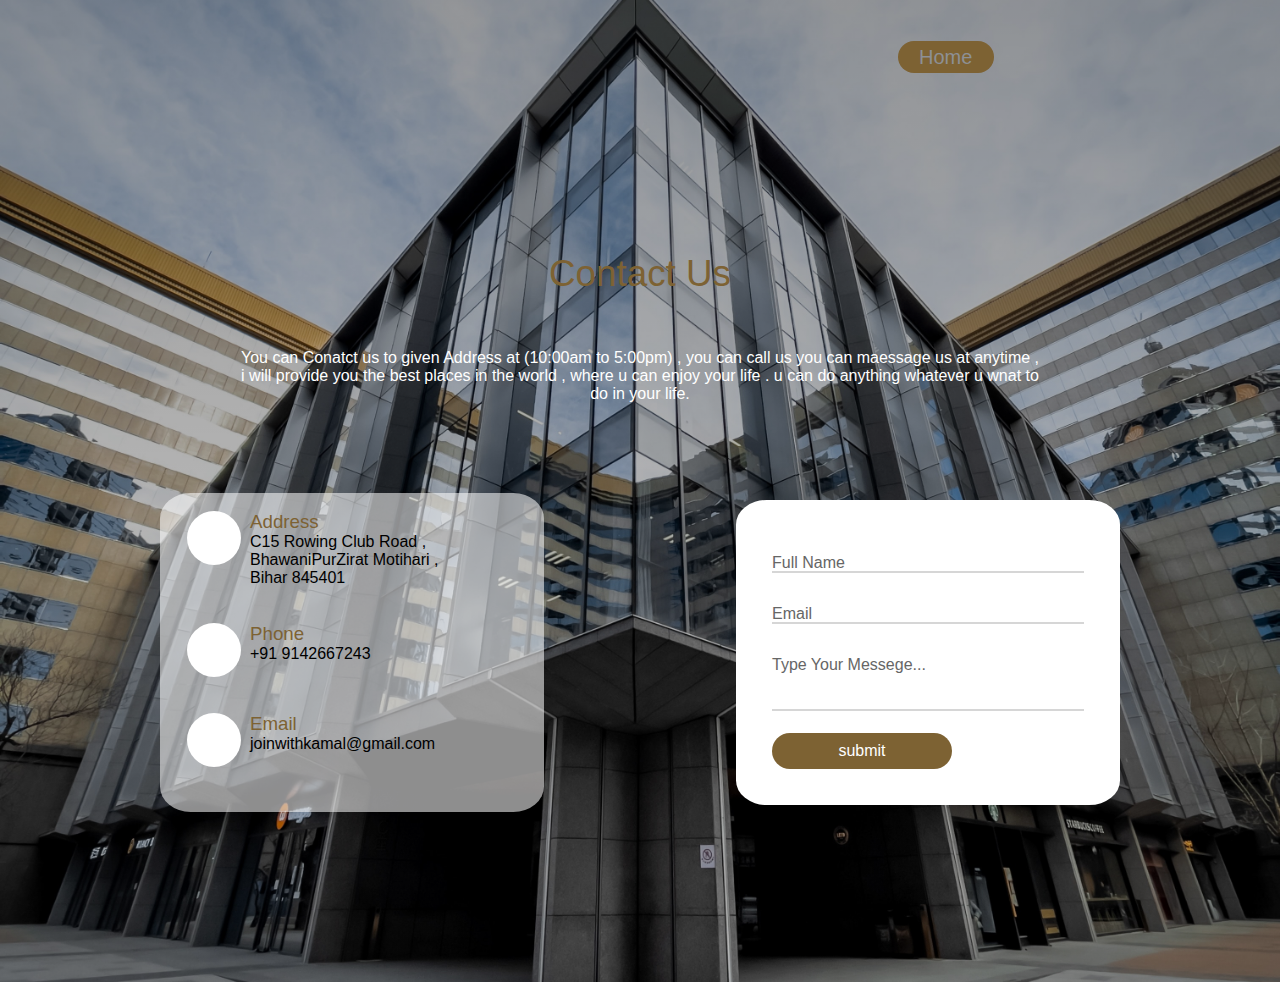
==== contact.html @ c47073de "first commit" ====
<!DOCTYPE html>
<html lang="en">
  <head>
    <meta charset="UTF-8" />
    <meta http-equiv="X-UA-Compatible" content="IE=edge" />
    <meta name="viewport" content="width=device-width, initial-scale=1.0" />
    <title>Contact Us</title>
    <link rel="stylesheet" href="conatc.css" />
    <link rel="stylesheet" href="all.min.css" />
  </head>

  <body class="header">
    <section class="top">
      <div><i class="lg fa-solid fa-umbrella-beach logo"></i></div>
      <a href="index.html">Home</a>
    </section>

    <section class="contact">
      <div class="content">
        <h2>Contact Us</h2>
        <p>
          You can Conatct us to given Address at (10:00am to 5:00pm) , you can
          call us you can maessage us at anytime , i will provide you the best
          places in the world , where u can enjoy your life . u can do anything
          whatever u wnat to do in your life.
        </p>
      </div>

      <div class="container">
        <div class="contactInfo">
          <div class="box">
            <div class="icon"><i class="fa-solid fa-location-dot"></i></div>
            <div class="text">
              <h3>Address</h3>
              <p>
                C15 Rowing Club Road , <br />
                BhawaniPurZirat Motihari ,<br />
                Bihar 845401
              </p>
            </div>
          </div>

          <div class="box">
            <div class="icon"><i class="fa-solid fa-address-card"></i></div>
            <div class="text">
              <h3>Phone</h3>
              <p>+91 9142667243</p>
            </div>
          </div>

          <div class="box">
            <div class="icon"><i class="fa-solid fa-envelope"></i></div>
            <div class="text">
              <h3>Email</h3>
              <p>joinwithkamal@gmail.com</p>
            </div>
          </div>
        </div>

        <div class="contactForm">
          <form action="">
            <h2>Send Message</h2>
            <div class="inputBox">
              <input type="text" name="" required="required" />
              <span>Full Name</span>
            </div>

            <div class="inputBox">
              <input type="email" name="" required="required" />
              <span>Email</span>
            </div>

            <div class="inputBox">
              <textarea name="" id="" cols="20" rows="3"></textarea>
              <span>Type Your Messege...</span>
            </div>

            <div class="inputBox">
              <button class="btn">submit</button>
            </div>
          </form>
        </div>
      </div>
    </section>
  </body>
</html>
---- conatc.css ----
* {
  margin: 0;
  padding: 0;
  box-sizing: border-box;
  font-family: sans-serif;
}

.header {
  min-height: 100vh;
  background-image: linear-gradient(rgba(0, 0, 0, 0.4), rgba(0, 0, 0, 0.2)),
    url(/image/bg4.jpg);
  background-size: cover;
  background-position: center;
}

/* -------navigation--------- */
.logo {
  font-size: 50px;
  color: #7d6233;
}

.top {
  display: flex;
  justify-content: space-around;
  padding-top: 2rem;
  padding-bottom: 0%;
  font-size: 20px;
  align-items: center;
}

.top a:hover {
  background-color: #ddac57;
}
.top a {
  display: flex;
  text-decoration: none;
  color: #8d9095;
  /* border: solid 2px white; */
  background-color: #7d6233;
  border-radius: 5vmax;
  width: 6rem;
  height: 2rem;
  justify-content: center;
  align-items: center;
}

/* -------manrui----- */

.contact {
  position: relative;
  min-height: 100vh;
  padding: 5rem 10rem;
  display: flex;
  justify-content: center;
  align-items: center;
  flex-direction: column;
  /* background-image: linear-gradient(rgba(0, 0, 0, 0.4), rgba(0, 0, 0, 0.2)),
    url(/image/bg3.avif);
  background-size: cover;
  background-position: center; */
}

.contact .content {
  max-width: 800px;
  text-align: center;
}

.contact .content h2 {
  font-size: 2.3rem;
  font-weight: 500;
  color: #7d6233;
}

.contact .content p {
  padding-top: 6vh;
  font-weight: 300;
  color: white;
}

.container {
  width: 100%;
  display: flex;
  justify-content: center;
  align-items: center;
  margin-top: 10vh;
  justify-content: space-between;
}

.container .contactInfo {
  border-radius: 8%;
  width: 40%;
  padding: 3vh;
  /* margin-top: 3vh; */
  /* margin-bottom: 5vh; */
  padding-top: 0%;
  background-color: rgba(255, 255, 255, 0.555);
}

.container .contactInfo .box {
  position: relative;
  padding: 2vh 0;
  display: flex;
}

.container .contactInfo .box .icon {
  min-width: 6vh;
  height: 6vh;
  background-color: #fff;
  display: flex;
  justify-content: center;
  align-items: center;
  border-radius: 50%;
  font-size: 1.5rem;
}
.container .contactInfo .box .text {
  display: flex;
  margin-left: 1vh;
  font-size: 1rem;
  /* color: rgb(0, 0, 0); */
  color: 8d9095;
  flex-direction: column;
}
.container .contactInfo .box .text h3 {
  font-weight: 500;
  color: #7d6233;
}

.contactForm {
  width: 40%;
  padding: 4vh;
  /* margin-top: 3vh; */
  /* margin-bottom: 5vh; */
  padding-top: 0%;
  background: #fff;
  border-radius: 8%;
}

.contactForm h2 {
  font-size: 3vh;
  color: #fff;
  font-weight: 500;
}
.contactForm .inputBox {
  position: relative;
  width: 100%;
  margin-top: 1vh;
}

.contactForm .inputBox input,
.contactForm .inputBox textarea {
  width: 100%;
  padding: 2px 0;
  font-size: 1rem;
  margin: 1vh 0;
  border: none;
  border-bottom: 2px solid #3333;
  outline: none;
  resize: none;
}

.contactForm .inputBox span {
  position: absolute;
  left: 0;
  padding: 5px 0;
  font-size: 1rem;
  margin: 1vh 0;
  pointer-events: none;
  transition: 0.5s;
  color: #666;
}
.contactForm .inputBox input:focus ~ span,
.contactForm .inputBox input:valid ~ span,
.contactForm .inputBox textarea:focus ~ span {
  color: #e91e63;
  font-size: 12px;
  transform: translateY(-100%);
}

.contactForm .inputBox button {
  width: 20vh;
  background: #7d6233;
  color: #fff;
  cursor: pointer;
  padding: 1vh;
  font-size: 1rem;
  border: none;
  border-radius: 5vmax;
}

.contactForm .inputBox :hover {
  background-color: #ddac57;
  border-radius: 10px;
}
@media (max-width: 991px) {
  .contact {
    padding: 50px;
  }

  .container {
    flex-direction: column;
  }
  .container .contactInfo {
    margin-bottom: 4vh;
    width: 100%;
  }
  .container.contactInfo,
  .container .contactForm {
    width: 100%;
  }
  .contactForm .inputBox input[type="submit"] {
    width: 10vh;
    border-radius: 3vh;
  }
}
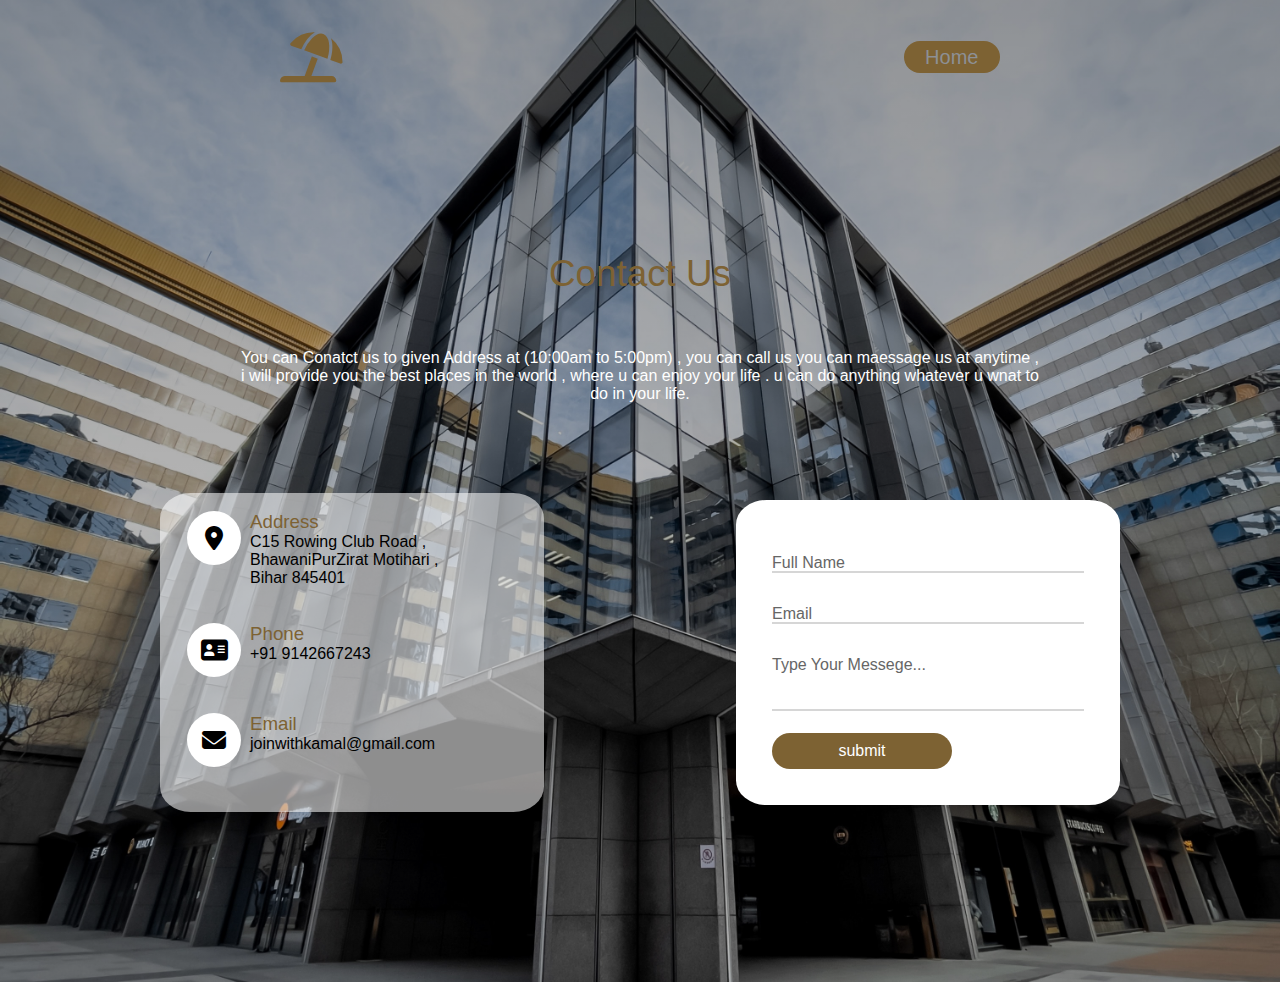
==== commit 4e837dd7: "Update contact.html" ====
--- a/contact.html
+++ b/contact.html
@@ -6,7 +6,7 @@
     <meta name="viewport" content="width=device-width, initial-scale=1.0" />
     <title>Contact Us</title>
     <link rel="stylesheet" href="conatc.css" />
-    <link rel="stylesheet" href="all.min.css" />
+    <link rel="stylesheet" href="fontawesome-free-6.1.1-web/css/all.min.css" />
   </head>
 
   <body class="header">
--- a/fontawesome-free-6.1.1-web/css/all.min.css
+++ b/fontawesome-free-6.1.1-web/css/all.min.css
@@ -0,0 +1,6 @@
+/*!
+ * Font Awesome Free 6.1.1 by @fontawesome - https://fontawesome.com
+ * License - https://fontawesome.com/license/free (Icons: CC BY 4.0, Fonts: SIL OFL 1.1, Code: MIT License)
+ * Copyright 2022 Fonticons, Inc.
+ */
+.fa{font-family:var(--fa-style-family,"Font Awesome 6 Free");font-weight:var(--fa-style,900)}.fa,.fa-brands,.fa-duotone,.fa-light,.fa-regular,.fa-solid,.fa-thin,.fab,.fad,.fal,.far,.fas,.fat{-moz-osx-font-smoothing:grayscale;-webkit-font-smoothing:antialiased;display:var(--fa-display,inline-block);font-style:normal;font-variant:normal;line-height:1;text-rendering:auto}.fa-1x{font-size:1em}.fa-2x{font-size:2em}.fa-3x{font-size:3em}.fa-4x{font-size:4em}.fa-5x{font-size:5em}.fa-6x{font-size:6em}.fa-7x{font-size:7em}.fa-8x{font-size:8em}.fa-9x{font-size:9em}.fa-10x{font-size:10em}.fa-2xs{font-size:.625em;line-height:.1em;vertical-align:.225em}.fa-xs{font-size:.75em;line-height:.08333em;vertical-align:.125em}.fa-sm{font-size:.875em;line-height:.07143em;vertical-align:.05357em}.fa-lg{font-size:1.25em;line-height:.05em;vertical-align:-.075em}.fa-xl{font-size:1.5em;line-height:.04167em;vertical-align:-.125em}.fa-2xl{font-size:2em;line-height:.03125em;vertical-align:-.1875em}.fa-fw{text-align:center;width:1.25em}.fa-ul{list-style-type:none;margin-left:var(--fa-li-margin,2.5em);padding-left:0}.fa-ul>li{position:relative}.fa-li{left:calc(var(--fa-li-width, 2em)*-1);position:absolute;text-align:center;width:var(--fa-li-width,2em);line-height:inherit}.fa-border{border-radius:var(--fa-border-radius,.1em);border:var(--fa-border-width,.08em) var(--fa-border-style,solid) var(--fa-border-color,#eee);padding:var(--fa-border-padding,.2em .25em .15em)}.fa-pull-left{float:left;margin-right:var(--fa-pull-margin,.3em)}.fa-pull-right{float:right;margin-left:var(--fa-pull-margin,.3em)}.fa-beat{-webkit-animation-name:fa-beat;animation-name:fa-beat;-webkit-animation-delay:var(--fa-animation-delay,0);animation-delay:var(--fa-animation-delay,0);-webkit-animation-direction:var(--fa-animation-direction,normal);animation-direction:var(--fa-animation-direction,normal);-webkit-animation-duration:var(--fa-animation-duration,1s);animation-duration:var(--fa-animation-duration,1s);-webkit-animation-iteration-count:var(--fa-animation-iteration-count,infinite);animation-iteration-count:var(--fa-animation-iteration-count,infinite);-webkit-animation-timing-function:var(--fa-animation-timing,ease-in-out);animation-timing-function:var(--fa-animation-timing,ease-in-out)}.fa-bounce{-webkit-animation-name:fa-bounce;animation-name:fa-bounce;-webkit-animation-delay:var(--fa-animation-delay,0);animation-delay:var(--fa-animation-delay,0);-webkit-animation-direction:var(--fa-animation-direction,normal);animation-direction:var(--fa-animation-direction,normal);-webkit-animation-duration:var(--fa-animation-duration,1s);animation-duration:var(--fa-animation-duration,1s);-webkit-animation-iteration-count:var(--fa-animation-iteration-count,infinite);animation-iteration-count:var(--fa-animation-iteration-count,infinite);-webkit-animation-timing-function:var(--fa-animation-timing,cubic-bezier(.28,.84,.42,1));animation-timing-function:var(--fa-animation-timing,cubic-bezier(.28,.84,.42,1))}.fa-fade{-webkit-animation-name:fa-fade;animation-name:fa-fade;-webkit-animation-iteration-count:var(--fa-animation-iteration-count,infinite);animation-iteration-count:var(--fa-animation-iteration-count,infinite);-webkit-animation-timing-function:var(--fa-animation-timing,cubic-bezier(.4,0,.6,1));animation-timing-function:var(--fa-animation-timing,cubic-bezier(.4,0,.6,1))}.fa-beat-fade,.fa-fade{-webkit-animation-delay:var(--fa-animation-delay,0);animation-delay:var(--fa-animation-delay,0);-webkit-animation-direction:var(--fa-animation-direction,normal);animation-direction:var(--fa-animation-direction,normal);-webkit-animation-duration:var(--fa-animation-duration,1s);animation-duration:var(--fa-animation-duration,1s)}.fa-beat-fade{-webkit-animation-name:fa-beat-fade;animation-name:fa-beat-fade;-webkit-animation-iteration-count:var(--fa-animation-iteration-count,infinite);animation-iteration-count:var(--fa-animation-iteration-count,infinite);-webkit-animation-timing-function:var(--fa-animation-timing,cubic-bezier(.4,0,.6,1));animation-timing-function:var(--fa-animation-timing,cubic-bezier(.4,0,.6,1))}.fa-flip{-webkit-animation-name:fa-flip;animation-name:fa-flip;-webkit-animation-delay:var(--fa-animation-delay,0);animation-delay:var(--fa-animation-delay,0);-webkit-animation-direction:var(--fa-animation-direction,normal);animation-direction:var(--fa-animation-direction,normal);-webkit-animation-duration:var(--fa-animation-duration,1s);animation-duration:var(--fa-animation-duration,1s);-webkit-animation-iteration-count:var(--fa-animation-iteration-count,infinite);animation-iteration-count:var(--fa-animation-iteration-count,infinite);-webkit-animation-timing-function:var(--fa-animation-timing,ease-in-out);animation-timing-function:var(--fa-animation-timing,ease-in-out)}.fa-shake{-webkit-animation-name:fa-shake;animation-name:fa-shake;-webkit-animation-duration:var(--fa-animation-duration,1s);animation-duration:var(--fa-animation-duration,1s);-webkit-animation-iteration-count:var(--fa-animation-iteration-count,infinite);animation-iteration-count:var(--fa-animation-iteration-count,infinite);-webkit-animation-timing-function:var(--fa-animation-timing,linear);animation-timing-function:var(--fa-animation-timing,linear)}.fa-shake,.fa-spin{-webkit-animation-delay:var(--fa-animation-delay,0);animation-delay:var(--fa-animation-delay,0);-webkit-animation-direction:var(--fa-animation-direction,normal);animation-direction:var(--fa-animation-direction,normal)}.fa-spin{-webkit-animation-name:fa-spin;animation-name:fa-spin;-webkit-animation-duration:var(--fa-animation-duration,2s);animation-duration:var(--fa-animation-duration,2s);-webkit-animation-iteration-count:var(--fa-animation-iteration-count,infinite);animation-iteration-count:var(--fa-animation-iteration-count,infinite);-webkit-animation-timing-function:var(--fa-animation-timing,linear);animation-timing-function:var(--fa-animation-timing,linear)}.fa-spin-reverse{--fa-animation-direction:reverse}.fa-pulse,.fa-spin-pulse{-webkit-animation-name:fa-spin;animation-name:fa-spin;-webkit-animation-direction:var(--fa-animation-direction,normal);animation-direction:var(--fa-animation-direction,normal);-webkit-animation-duration:var(--fa-animation-duration,1s);animation-duration:var(--fa-animation-duration,1s);-webkit-animation-iteration-count:var(--fa-animation-iteration-count,infinite);animation-iteration-count:var(--fa-animation-iteration-count,infinite);-webkit-animation-timing-function:var(--fa-animation-timing,steps(8));animation-timing-function:var(--fa-animation-timing,steps(8))}@media (prefers-reduced-motion:reduce){.fa-beat,.fa-beat-fade,.fa-bounce,.fa-fade,.fa-flip,.fa-pulse,.fa-shake,.fa-spin,.fa-spin-pulse{-webkit-animation-delay:-1ms;animation-delay:-1ms;-webkit-animation-duration:1ms;animation-duration:1ms;-webkit-animation-iteration-count:1;animation-iteration-count:1;transition-delay:0s;transition-duration:0s}}@-webkit-keyframes fa-beat{0%,90%{-webkit-transform:scale(1);transform:scale(1)}45%{-webkit-transform:scale(var(--fa-beat-scale,1.25));transform:scale(var(--fa-beat-scale,1.25))}}@keyframes fa-beat{0%,90%{-webkit-transform:scale(1);transform:scale(1)}45%{-webkit-transform:scale(var(--fa-beat-scale,1.25));transform:scale(var(--fa-beat-scale,1.25))}}@-webkit-keyframes fa-bounce{0%{-webkit-transform:scale(1) translateY(0);transform:scale(1) translateY(0)}10%{-webkit-transform:scale(var(--fa-bounce-start-scale-x,1.1),var(--fa-bounce-start-scale-y,.9)) translateY(0);transform:scale(var(--fa-bounce-start-scale-x,1.1),var(--fa-bounce-start-scale-y,.9)) translateY(0)}30%{-webkit-transform:scale(var(--fa-bounce-jump-scale-x,.9),var(--fa-bounce-jump-scale-y,1.1)) translateY(var(--fa-bounce-height,-.5em));transform:scale(var(--fa-bounce-jump-scale-x,.9),var(--fa-bounce-jump-scale-y,1.1)) translateY(var(--fa-bounce-height,-.5em))}50%{-webkit-transform:scale(var(--fa-bounce-land-scale-x,1.05),var(--fa-bounce-land-scale-y,.95)) translateY(0);transform:scale(var(--fa-bounce-land-scale-x,1.05),var(--fa-bounce-land-scale-y,.95)) translateY(0)}57%{-webkit-transform:scale(1) translateY(var(--fa-bounce-rebound,-.125em));transform:scale(1) translateY(var(--fa-bounce-rebound,-.125em))}64%{-webkit-transform:scale(1) translateY(0);transform:scale(1) translateY(0)}to{-webkit-transform:scale(1) translateY(0);transform:scale(1) translateY(0)}}@keyframes fa-bounce{0%{-webkit-transform:scale(1) translateY(0);transform:scale(1) translateY(0)}10%{-webkit-transform:scale(var(--fa-bounce-start-scale-x,1.1),var(--fa-bounce-start-scale-y,.9)) translateY(0);transform:scale(var(--fa-bounce-start-scale-x,1.1),var(--fa-bounce-start-scale-y,.9)) translateY(0)}30%{-webkit-transform:scale(var(--fa-bounce-jump-scale-x,.9),var(--fa-bounce-jump-scale-y,1.1)) translateY(var(--fa-bounce-height,-.5em));transform:scale(var(--fa-bounce-jump-scale-x,.9),var(--fa-bounce-jump-scale-y,1.1)) translateY(var(--fa-bounce-height,-.5em))}50%{-webkit-transform:scale(var(--fa-bounce-land-scale-x,1.05),var(--fa-bounce-land-scale-y,.95)) translateY(0);transform:scale(var(--fa-bounce-land-scale-x,1.05),var(--fa-bounce-land-scale-y,.95)) translateY(0)}57%{-webkit-transform:scale(1) translateY(var(--fa-bounce-rebound,-.125em));transform:scale(1) translateY(var(--fa-bounce-rebound,-.125em))}64%{-webkit-transform:scale(1) translateY(0);transform:scale(1) translateY(0)}to{-webkit-transform:scale(1) translateY(0);transform:scale(1) translateY(0)}}@-webkit-keyframes fa-fade{50%{opacity:var(--fa-fade-opacity,.4)}}@keyframes fa-fade{50%{opacity:var(--fa-fade-opacity,.4)}}@-webkit-keyframes fa-beat-fade{0%,to{opacity:var(--fa-beat-fade-opacity,.4);-webkit-transform:scale(1);transform:scale(1)}50%{opacity:1;-webkit-transform:scale(var(--fa-beat-fade-scale,1.125));transform:scale(var(--fa-beat-fade-scale,1.125))}}@keyframes fa-beat-fade{0%,to{opacity:var(--fa-beat-fade-opacity,.4);-webkit-transform:scale(1);transform:scale(1)}50%{opacity:1;-webkit-transform:scale(var(--fa-beat-fade-scale,1.125));transform:scale(var(--fa-beat-fade-scale,1.125))}}@-webkit-keyframes fa-flip{50%{-webkit-transform:rotate3d(var(--fa-flip-x,0),var(--fa-flip-y,1),var(--fa-flip-z,0),var(--fa-flip-angle,-180deg));transform:rotate3d(var(--fa-flip-x,0),var(--fa-flip-y,1),var(--fa-flip-z,0),var(--fa-flip-angle,-180deg))}}@keyframes fa-flip{50%{-webkit-transform:rotate3d(var(--fa-flip-x,0),var(--fa-flip-y,1),var(--fa-flip-z,0),var(--fa-flip-angle,-180deg));transform:rotate3d(var(--fa-flip-x,0),var(--fa-flip-y,1),var(--fa-flip-z,0),var(--fa-flip-angle,-180deg))}}@-webkit-keyframes fa-shake{0%{-webkit-transform:rotate(-15deg);transform:rotate(-15deg)}4%{-webkit-transform:rotate(15deg);transform:rotate(15deg)}8%,24%{-webkit-transform:rotate(-18deg);transform:rotate(-18deg)}12%,28%{-webkit-transform:rotate(18deg);transform:rotate(18deg)}16%{-webkit-transform:rotate(-22deg);transform:rotate(-22deg)}20%{-webkit-transform:rotate(22deg);transform:rotate(22deg)}32%{-webkit-transform:rotate(-12deg);transform:rotate(-12deg)}36%{-webkit-transform:rotate(12deg);transform:rotate(12deg)}40%,to{-webkit-transform:rotate(0deg);transform:rotate(0deg)}}@keyframes fa-shake{0%{-webkit-transform:rotate(-15deg);transform:rotate(-15deg)}4%{-webkit-transform:rotate(15deg);transform:rotate(15deg)}8%,24%{-webkit-transform:rotate(-18deg);transform:rotate(-18deg)}12%,28%{-webkit-transform:rotate(18deg);transform:rotate(18deg)}16%{-webkit-transform:rotate(-22deg);transform:rotate(-22deg)}20%{-webkit-transform:rotate(22deg);transform:rotate(22deg)}32%{-webkit-transform:rotate(-12deg);transform:rotate(-12deg)}36%{-webkit-transform:rotate(12deg);transform:rotate(12deg)}40%,to{-webkit-transform:rotate(0deg);transform:rotate(0deg)}}@-webkit-keyframes fa-spin{0%{-webkit-transform:rotate(0deg);transform:rotate(0deg)}to{-webkit-transform:rotate(1turn);transform:rotate(1turn)}}@keyframes fa-spin{0%{-webkit-transform:rotate(0deg);transform:rotate(0deg)}to{-webkit-transform:rotate(1turn);transform:rotate(1turn)}}.fa-rotate-90{-webkit-transform:rotate(90deg);transform:rotate(90deg)}.fa-rotate-180{-webkit-transform:rotate(180deg);transform:rotate(180deg)}.fa-rotate-270{-webkit-transform:rotate(270deg);transform:rotate(270deg)}.fa-flip-horizontal{-webkit-transform:scaleX(-1);transform:scaleX(-1)}.fa-flip-vertical{-webkit-transform:scaleY(-1);transform:scaleY(-1)}.fa-flip-both,.fa-flip-horizontal.fa-flip-vertical{-webkit-transform:scale(-1);transform:scale(-1)}.fa-rotate-by{-webkit-transform:rotate(var(--fa-rotate-angle,none));transform:rotate(var(--fa-rotate-angle,none))}.fa-stack{display:inline-block;height:2em;line-height:2em;position:relative;vertical-align:middle;width:2.5em}.fa-stack-1x,.fa-stack-2x{left:0;position:absolute;text-align:center;width:100%;z-index:var(--fa-stack-z-index,auto)}.fa-stack-1x{line-height:inherit}.fa-stack-2x{font-size:2em}.fa-inverse{color:var(--fa-inverse,#fff)}.fa-0:before{content:"\30"}.fa-1:before{content:"\31"}.fa-2:before{content:"\32"}.fa-3:before{content:"\33"}.fa-4:before{content:"\34"}.fa-5:before{content:"\35"}.fa-6:before{content:"\36"}.fa-7:before{content:"\37"}.fa-8:before{content:"\38"}.fa-9:before{content:"\39"}.fa-a:before{content:"\41"}.fa-address-book:before,.fa-contact-book:before{content:"\f2b9"}.fa-address-card:before,.fa-contact-card:before,.fa-vcard:before{content:"\f2bb"}.fa-align-center:before{content:"\f037"}.fa-align-justify:before{content:"\f039"}.fa-align-left:before{content:"\f036"}.fa-align-right:before{content:"\f038"}.fa-anchor:before{content:"\f13d"}.fa-anchor-circle-check:before{content:"\e4aa"}.fa-anchor-circle-exclamation:before{content:"\e4ab"}.fa-anchor-circle-xmark:before{content:"\e4ac"}.fa-anchor-lock:before{content:"\e4ad"}.fa-angle-down:before{content:"\f107"}.fa-angle-left:before{content:"\f104"}.fa-angle-right:before{content:"\f105"}.fa-angle-up:before{content:"\f106"}.fa-angle-double-down:before,.fa-angles-down:before{content:"\f103"}.fa-angle-double-left:before,.fa-angles-left:before{content:"\f100"}.fa-angle-double-right:before,.fa-angles-right:before{content:"\f101"}.fa-angle-double-up:before,.fa-angles-up:before{content:"\f102"}.fa-ankh:before{content:"\f644"}.fa-apple-alt:before,.fa-apple-whole:before{content:"\f5d1"}.fa-archway:before{content:"\f557"}.fa-arrow-down:before{content:"\f063"}.fa-arrow-down-1-9:before,.fa-sort-numeric-asc:before,.fa-sort-numeric-down:before{content:"\f162"}.fa-arrow-down-9-1:before,.fa-sort-numeric-desc:before,.fa-sort-numeric-down-alt:before{content:"\f886"}.fa-arrow-down-a-z:before,.fa-sort-alpha-asc:before,.fa-sort-alpha-down:before{content:"\f15d"}.fa-arrow-down-long:before,.fa-long-arrow-down:before{content:"\f175"}.fa-arrow-down-short-wide:before,.fa-sort-amount-desc:before,.fa-sort-amount-down-alt:before{content:"\f884"}.fa-arrow-down-up-across-line:before{content:"\e4af"}.fa-arrow-down-up-lock:before{content:"\e4b0"}.fa-arrow-down-wide-short:before,.fa-sort-amount-asc:before,.fa-sort-amount-down:before{content:"\f160"}.fa-arrow-down-z-a:before,.fa-sort-alpha-desc:before,.fa-sort-alpha-down-alt:before{content:"\f881"}.fa-arrow-left:before{content:"\f060"}.fa-arrow-left-long:before,.fa-long-arrow-left:before{content:"\f177"}.fa-arrow-pointer:before,.fa-mouse-pointer:before{content:"\f245"}.fa-arrow-right:before{content:"\f061"}.fa-arrow-right-arrow-left:before,.fa-exchange:before{content:"\f0ec"}.fa-arrow-right-from-bracket:before,.fa-sign-out:before{content:"\f08b"}.fa-arrow-right-long:before,.fa-long-arrow-right:before{content:"\f178"}.fa-arrow-right-to-bracket:before,.fa-sign-in:before{content:"\f090"}.fa-arrow-right-to-city:before{content:"\e4b3"}.fa-arrow-left-rotate:before,.fa-arrow-rotate-back:before,.fa-arrow-rotate-backward:before,.fa-arrow-rotate-left:before,.fa-undo:before{content:"\f0e2"}.fa-arrow-right-rotate:before,.fa-arrow-rotate-forward:before,.fa-arrow-rotate-right:before,.fa-redo:before{content:"\f01e"}.fa-arrow-trend-down:before{content:"\e097"}.fa-arrow-trend-up:before{content:"\e098"}.fa-arrow-turn-down:before,.fa-level-down:before{content:"\f149"}.fa-arrow-turn-up:before,.fa-level-up:before{content:"\f148"}.fa-arrow-up:before{content:"\f062"}.fa-arrow-up-1-9:before,.fa-sort-numeric-up:before{content:"\f163"}.fa-arrow-up-9-1:before,.fa-sort-numeric-up-alt:before{content:"\f887"}.fa-arrow-up-a-z:before,.fa-sort-alpha-up:before{content:"\f15e"}.fa-arrow-up-from-bracket:before{content:"\e09a"}.fa-arrow-up-from-ground-water:before{content:"\e4b5"}.fa-arrow-up-from-water-pump:before{content:"\e4b6"}.fa-arrow-up-long:before,.fa-long-arrow-up:before{content:"\f176"}.fa-arrow-up-right-dots:before{content:"\e4b7"}.fa-arrow-up-right-from-square:before,.fa-external-link:before{content:"\f08e"}.fa-arrow-up-short-wide:before,.fa-sort-amount-up-alt:before{content:"\f885"}.fa-arrow-up-wide-short:before,.fa-sort-amount-up:before{content:"\f161"}.fa-arrow-up-z-a:before,.fa-sort-alpha-up-alt:before{content:"\f882"}.fa-arrows-down-to-line:before{content:"\e4b8"}.fa-arrows-down-to-people:before{content:"\e4b9"}.fa-arrows-h:before,.fa-arrows-left-right:before{content:"\f07e"}.fa-arrows-left-right-to-line:before{content:"\e4ba"}.fa-arrows-rotate:before,.fa-refresh:before,.fa-sync:before{content:"\f021"}.fa-arrows-spin:before{content:"\e4bb"}.fa-arrows-split-up-and-left:before{content:"\e4bc"}.fa-arrows-to-circle:before{content:"\e4bd"}.fa-arrows-to-dot:before{content:"\e4be"}.fa-arrows-to-eye:before{content:"\e4bf"}.fa-arrows-turn-right:before{content:"\e4c0"}.fa-arrows-turn-to-dots:before{content:"\e4c1"}.fa-arrows-up-down:before,.fa-arrows-v:before{content:"\f07d"}.fa-arrows-up-down-left-right:before,.fa-arrows:before{content:"\f047"}.fa-arrows-up-to-line:before{content:"\e4c2"}.fa-asterisk:before{content:"\2a"}.fa-at:before{content:"\40"}.fa-atom:before{content:"\f5d2"}.fa-audio-description:before{content:"\f29e"}.fa-austral-sign:before{content:"\e0a9"}.fa-award:before{content:"\f559"}.fa-b:before{content:"\42"}.fa-baby:before{content:"\f77c"}.fa-baby-carriage:before,.fa-carriage-baby:before{content:"\f77d"}.fa-backward:before{content:"\f04a"}.fa-backward-fast:before,.fa-fast-backward:before{content:"\f049"}.fa-backward-step:before,.fa-step-backward:before{content:"\f048"}.fa-bacon:before{content:"\f7e5"}.fa-bacteria:before{content:"\e059"}.fa-bacterium:before{content:"\e05a"}.fa-bag-shopping:before,.fa-shopping-bag:before{content:"\f290"}.fa-bahai:before{content:"\f666"}.fa-baht-sign:before{content:"\e0ac"}.fa-ban:before,.fa-cancel:before{content:"\f05e"}.fa-ban-smoking:before,.fa-smoking-ban:before{content:"\f54d"}.fa-band-aid:before,.fa-bandage:before{content:"\f462"}.fa-barcode:before{content:"\f02a"}.fa-bars:before,.fa-navicon:before{content:"\f0c9"}.fa-bars-progress:before,.fa-tasks-alt:before{content:"\f828"}.fa-bars-staggered:before,.fa-reorder:before,.fa-stream:before{content:"\f550"}.fa-baseball-ball:before,.fa-baseball:before{content:"\f433"}.fa-baseball-bat-ball:before{content:"\f432"}.fa-basket-shopping:before,.fa-shopping-basket:before{content:"\f291"}.fa-basketball-ball:before,.fa-basketball:before{content:"\f434"}.fa-bath:before,.fa-bathtub:before{content:"\f2cd"}.fa-battery-0:before,.fa-battery-empty:before{content:"\f244"}.fa-battery-5:before,.fa-battery-full:before,.fa-battery:before{content:"\f240"}.fa-battery-3:before,.fa-battery-half:before{content:"\f242"}.fa-battery-2:before,.fa-battery-quarter:before{content:"\f243"}.fa-battery-4:before,.fa-battery-three-quarters:before{content:"\f241"}.fa-bed:before{content:"\f236"}.fa-bed-pulse:before,.fa-procedures:before{content:"\f487"}.fa-beer-mug-empty:before,.fa-beer:before{content:"\f0fc"}.fa-bell:before{content:"\f0f3"}.fa-bell-concierge:before,.fa-concierge-bell:before{content:"\f562"}.fa-bell-slash:before{content:"\f1f6"}.fa-bezier-curve:before{content:"\f55b"}.fa-bicycle:before{content:"\f206"}.fa-binoculars:before{content:"\f1e5"}.fa-biohazard:before{content:"\f780"}.fa-bitcoin-sign:before{content:"\e0b4"}.fa-blender:before{content:"\f517"}.fa-blender-phone:before{content:"\f6b6"}.fa-blog:before{content:"\f781"}.fa-bold:before{content:"\f032"}.fa-bolt:before,.fa-zap:before{content:"\f0e7"}.fa-bolt-lightning:before{content:"\e0b7"}.fa-bomb:before{content:"\f1e2"}.fa-bone:before{content:"\f5d7"}.fa-bong:before{content:"\f55c"}.fa-book:before{content:"\f02d"}.fa-atlas:before,.fa-book-atlas:before{content:"\f558"}.fa-bible:before,.fa-book-bible:before{content:"\f647"}.fa-book-bookmark:before{content:"\e0bb"}.fa-book-journal-whills:before,.fa-journal-whills:before{content:"\f66a"}.fa-book-medical:before{content:"\f7e6"}.fa-book-open:before{content:"\f518"}.fa-book-open-reader:before,.fa-book-reader:before{content:"\f5da"}.fa-book-quran:before,.fa-quran:before{content:"\f687"}.fa-book-dead:before,.fa-book-skull:before{content:"\f6b7"}.fa-bookmark:before{content:"\f02e"}.fa-border-all:before{content:"\f84c"}.fa-border-none:before{content:"\f850"}.fa-border-style:before,.fa-border-top-left:before{content:"\f853"}.fa-bore-hole:before{content:"\e4c3"}.fa-bottle-droplet:before{content:"\e4c4"}.fa-bottle-water:before{content:"\e4c5"}.fa-bowl-food:before{content:"\e4c6"}.fa-bowl-rice:before{content:"\e2eb"}.fa-bowling-ball:before{content:"\f436"}.fa-box:before{content:"\f466"}.fa-archive:before,.fa-box-archive:before{content:"\f187"}.fa-box-open:before{content:"\f49e"}.fa-box-tissue:before{content:"\e05b"}.fa-boxes-packing:before{content:"\e4c7"}.fa-boxes-alt:before,.fa-boxes-stacked:before,.fa-boxes:before{content:"\f468"}.fa-braille:before{content:"\f2a1"}.fa-brain:before{content:"\f5dc"}.fa-brazilian-real-sign:before{content:"\e46c"}.fa-bread-slice:before{content:"\f7ec"}.fa-bridge:before{content:"\e4c8"}.fa-bridge-circle-check:before{content:"\e4c9"}.fa-bridge-circle-exclamation:before{content:"\e4ca"}.fa-bridge-circle-xmark:before{content:"\e4cb"}.fa-bridge-lock:before{content:"\e4cc"}.fa-bridge-water:before{content:"\e4ce"}.fa-briefcase:before{content:"\f0b1"}.fa-briefcase-medical:before{content:"\f469"}.fa-broom:before{content:"\f51a"}.fa-broom-ball:before,.fa-quidditch-broom-ball:before,.fa-quidditch:before{content:"\f458"}.fa-brush:before{content:"\f55d"}.fa-bucket:before{content:"\e4cf"}.fa-bug:before{content:"\f188"}.fa-bug-slash:before{content:"\e490"}.fa-bugs:before{content:"\e4d0"}.fa-building:before{content:"\f1ad"}.fa-building-circle-arrow-right:before{content:"\e4d1"}.fa-building-circle-check:before{content:"\e4d2"}.fa-building-circle-exclamation:before{content:"\e4d3"}.fa-building-circle-xmark:before{content:"\e4d4"}.fa-bank:before,.fa-building-columns:before,.fa-institution:before,.fa-museum:before,.fa-university:before{content:"\f19c"}.fa-building-flag:before{content:"\e4d5"}.fa-building-lock:before{content:"\e4d6"}.fa-building-ngo:before{content:"\e4d7"}.fa-building-shield:before{content:"\e4d8"}.fa-building-un:before{content:"\e4d9"}.fa-building-user:before{content:"\e4da"}.fa-building-wheat:before{content:"\e4db"}.fa-bullhorn:before{content:"\f0a1"}.fa-bullseye:before{content:"\f140"}.fa-burger:before,.fa-hamburger:before{content:"\f805"}.fa-burst:before{content:"\e4dc"}.fa-bus:before{content:"\f207"}.fa-bus-alt:before,.fa-bus-simple:before{content:"\f55e"}.fa-briefcase-clock:before,.fa-business-time:before{content:"\f64a"}.fa-c:before{content:"\43"}.fa-birthday-cake:before,.fa-cake-candles:before,.fa-cake:before{content:"\f1fd"}.fa-calculator:before{content:"\f1ec"}.fa-calendar:before{content:"\f133"}.fa-calendar-check:before{content:"\f274"}.fa-calendar-day:before{content:"\f783"}.fa-calendar-alt:before,.fa-calendar-days:before{content:"\f073"}.fa-calendar-minus:before{content:"\f272"}.fa-calendar-plus:before{content:"\f271"}.fa-calendar-week:before{content:"\f784"}.fa-calendar-times:before,.fa-calendar-xmark:before{content:"\f273"}.fa-camera-alt:before,.fa-camera:before{content:"\f030"}.fa-camera-retro:before{content:"\f083"}.fa-camera-rotate:before{content:"\e0d8"}.fa-campground:before{content:"\f6bb"}.fa-candy-cane:before{content:"\f786"}.fa-cannabis:before{content:"\f55f"}.fa-capsules:before{content:"\f46b"}.fa-automobile:before,.fa-car:before{content:"\f1b9"}.fa-battery-car:before,.fa-car-battery:before{content:"\f5df"}.fa-car-burst:before,.fa-car-crash:before{content:"\f5e1"}.fa-car-on:before{content:"\e4dd"}.fa-car-alt:before,.fa-car-rear:before{content:"\f5de"}.fa-car-side:before{content:"\f5e4"}.fa-car-tunnel:before{content:"\e4de"}.fa-caravan:before{content:"\f8ff"}.fa-caret-down:before{content:"\f0d7"}.fa-caret-left:before{content:"\f0d9"}.fa-caret-right:before{content:"\f0da"}.fa-caret-up:before{content:"\f0d8"}.fa-carrot:before{content:"\f787"}.fa-cart-arrow-down:before{content:"\f218"}.fa-cart-flatbed:before,.fa-dolly-flatbed:before{content:"\f474"}.fa-cart-flatbed-suitcase:before,.fa-luggage-cart:before{content:"\f59d"}.fa-cart-plus:before{content:"\f217"}.fa-cart-shopping:before,.fa-shopping-cart:before{content:"\f07a"}.fa-cash-register:before{content:"\f788"}.fa-cat:before{content:"\f6be"}.fa-cedi-sign:before{content:"\e0df"}.fa-cent-sign:before{content:"\e3f5"}.fa-certificate:before{content:"\f0a3"}.fa-chair:before{content:"\f6c0"}.fa-blackboard:before,.fa-chalkboard:before{content:"\f51b"}.fa-chalkboard-teacher:before,.fa-chalkboard-user:before{content:"\f51c"}.fa-champagne-glasses:before,.fa-glass-cheers:before{content:"\f79f"}.fa-charging-station:before{content:"\f5e7"}.fa-area-chart:before,.fa-chart-area:before{content:"\f1fe"}.fa-bar-chart:before,.fa-chart-bar:before{content:"\f080"}.fa-chart-column:before{content:"\e0e3"}.fa-chart-gantt:before{content:"\e0e4"}.fa-chart-line:before,.fa-line-chart:before{content:"\f201"}.fa-chart-pie:before,.fa-pie-chart:before{content:"\f200"}.fa-chart-simple:before{content:"\e473"}.fa-check:before{content:"\f00c"}.fa-check-double:before{content:"\f560"}.fa-check-to-slot:before,.fa-vote-yea:before{content:"\f772"}.fa-cheese:before{content:"\f7ef"}.fa-chess:before{content:"\f439"}.fa-chess-bishop:before{content:"\f43a"}.fa-chess-board:before{content:"\f43c"}.fa-chess-king:before{content:"\f43f"}.fa-chess-knight:before{content:"\f441"}.fa-chess-pawn:before{content:"\f443"}.fa-chess-queen:before{content:"\f445"}.fa-chess-rook:before{content:"\f447"}.fa-chevron-down:before{content:"\f078"}.fa-chevron-left:before{content:"\f053"}.fa-chevron-right:before{content:"\f054"}.fa-chevron-up:before{content:"\f077"}.fa-child:before{content:"\f1ae"}.fa-child-dress:before{content:"\e59c"}.fa-child-reaching:before{content:"\e59d"}.fa-child-rifle:before{content:"\e4e0"}.fa-children:before{content:"\e4e1"}.fa-church:before{content:"\f51d"}.fa-circle:before{content:"\f111"}.fa-arrow-circle-down:before,.fa-circle-arrow-down:before{content:"\f0ab"}.fa-arrow-circle-left:before,.fa-circle-arrow-left:before{content:"\f0a8"}.fa-arrow-circle-right:before,.fa-circle-arrow-right:before{content:"\f0a9"}.fa-arrow-circle-up:before,.fa-circle-arrow-up:before{content:"\f0aa"}.fa-check-circle:before,.fa-circle-check:before{content:"\f058"}.fa-chevron-circle-down:before,.fa-circle-chevron-down:before{content:"\f13a"}.fa-chevron-circle-left:before,.fa-circle-chevron-left:before{content:"\f137"}.fa-chevron-circle-right:before,.fa-circle-chevron-right:before{content:"\f138"}.fa-chevron-circle-up:before,.fa-circle-chevron-up:before{content:"\f139"}.fa-circle-dollar-to-slot:before,.fa-donate:before{content:"\f4b9"}.fa-circle-dot:before,.fa-dot-circle:before{content:"\f192"}.fa-arrow-alt-circle-down:before,.fa-circle-down:before{content:"\f358"}.fa-circle-exclamation:before,.fa-exclamation-circle:before{content:"\f06a"}.fa-circle-h:before,.fa-hospital-symbol:before{content:"\f47e"}.fa-adjust:before,.fa-circle-half-stroke:before{content:"\f042"}.fa-circle-info:before,.fa-info-circle:before{content:"\f05a"}.fa-arrow-alt-circle-left:before,.fa-circle-left:before{content:"\f359"}.fa-circle-minus:before,.fa-minus-circle:before{content:"\f056"}.fa-circle-nodes:before{content:"\e4e2"}.fa-circle-notch:before{content:"\f1ce"}.fa-circle-pause:before,.fa-pause-circle:before{content:"\f28b"}.fa-circle-play:before,.fa-play-circle:before{content:"\f144"}.fa-circle-plus:before,.fa-plus-circle:before{content:"\f055"}.fa-circle-question:before,.fa-question-circle:before{content:"\f059"}.fa-circle-radiation:before,.fa-radiation-alt:before{content:"\f7ba"}.fa-arrow-alt-circle-right:before,.fa-circle-right:before{content:"\f35a"}.fa-circle-stop:before,.fa-stop-circle:before{content:"\f28d"}.fa-arrow-alt-circle-up:before,.fa-circle-up:before{content:"\f35b"}.fa-circle-user:before,.fa-user-circle:before{content:"\f2bd"}.fa-circle-xmark:before,.fa-times-circle:before,.fa-xmark-circle:before{content:"\f057"}.fa-city:before{content:"\f64f"}.fa-clapperboard:before{content:"\e131"}.fa-clipboard:before{content:"\f328"}.fa-clipboard-check:before{content:"\f46c"}.fa-clipboard-list:before{content:"\f46d"}.fa-clipboard-question:before{content:"\e4e3"}.fa-clipboard-user:before{content:"\f7f3"}.fa-clock-four:before,.fa-clock:before{content:"\f017"}.fa-clock-rotate-left:before,.fa-history:before{content:"\f1da"}.fa-clone:before{content:"\f24d"}.fa-closed-captioning:before{content:"\f20a"}.fa-cloud:before{content:"\f0c2"}.fa-cloud-arrow-down:before,.fa-cloud-download-alt:before,.fa-cloud-download:before{content:"\f0ed"}.fa-cloud-arrow-up:before,.fa-cloud-upload-alt:before,.fa-cloud-upload:before{content:"\f0ee"}.fa-cloud-bolt:before,.fa-thunderstorm:before{content:"\f76c"}.fa-cloud-meatball:before{content:"\f73b"}.fa-cloud-moon:before{content:"\f6c3"}.fa-cloud-moon-rain:before{content:"\f73c"}.fa-cloud-rain:before{content:"\f73d"}.fa-cloud-showers-heavy:before{content:"\f740"}.fa-cloud-showers-water:before{content:"\e4e4"}.fa-cloud-sun:before{content:"\f6c4"}.fa-cloud-sun-rain:before{content:"\f743"}.fa-clover:before{content:"\e139"}.fa-code:before{content:"\f121"}.fa-code-branch:before{content:"\f126"}.fa-code-commit:before{content:"\f386"}.fa-code-compare:before{content:"\e13a"}.fa-code-fork:before{content:"\e13b"}.fa-code-merge:before{content:"\f387"}.fa-code-pull-request:before{content:"\e13c"}.fa-coins:before{content:"\f51e"}.fa-colon-sign:before{content:"\e140"}.fa-comment:before{content:"\f075"}.fa-comment-dollar:before{content:"\f651"}.fa-comment-dots:before,.fa-commenting:before{content:"\f4ad"}.fa-comment-medical:before{content:"\f7f5"}.fa-comment-slash:before{content:"\f4b3"}.fa-comment-sms:before,.fa-sms:before{content:"\f7cd"}.fa-comments:before{content:"\f086"}.fa-comments-dollar:before{content:"\f653"}.fa-compact-disc:before{content:"\f51f"}.fa-compass:before{content:"\f14e"}.fa-compass-drafting:before,.fa-drafting-compass:before{content:"\f568"}.fa-compress:before{content:"\f066"}.fa-computer:before{content:"\e4e5"}.fa-computer-mouse:before,.fa-mouse:before{content:"\f8cc"}.fa-cookie:before{content:"\f563"}.fa-cookie-bite:before{content:"\f564"}.fa-copy:before{content:"\f0c5"}.fa-copyright:before{content:"\f1f9"}.fa-couch:before{content:"\f4b8"}.fa-cow:before{content:"\f6c8"}.fa-credit-card-alt:before,.fa-credit-card:before{content:"\f09d"}.fa-crop:before{content:"\f125"}.fa-crop-alt:before,.fa-crop-simple:before{content:"\f565"}.fa-cross:before{content:"\f654"}.fa-crosshairs:before{content:"\f05b"}.fa-crow:before{content:"\f520"}.fa-crown:before{content:"\f521"}.fa-crutch:before{content:"\f7f7"}.fa-cruzeiro-sign:before{content:"\e152"}.fa-cube:before{content:"\f1b2"}.fa-cubes:before{content:"\f1b3"}.fa-cubes-stacked:before{content:"\e4e6"}.fa-d:before{content:"\44"}.fa-database:before{content:"\f1c0"}.fa-backspace:before,.fa-delete-left:before{content:"\f55a"}.fa-democrat:before{content:"\f747"}.fa-desktop-alt:before,.fa-desktop:before{content:"\f390"}.fa-dharmachakra:before{content:"\f655"}.fa-diagram-next:before{content:"\e476"}.fa-diagram-predecessor:before{content:"\e477"}.fa-diagram-project:before,.fa-project-diagram:before{content:"\f542"}.fa-diagram-successor:before{content:"\e47a"}.fa-diamond:before{content:"\f219"}.fa-diamond-turn-right:before,.fa-directions:before{content:"\f5eb"}.fa-dice:before{content:"\f522"}.fa-dice-d20:before{content:"\f6cf"}.fa-dice-d6:before{content:"\f6d1"}.fa-dice-five:before{content:"\f523"}.fa-dice-four:before{content:"\f524"}.fa-dice-one:before{content:"\f525"}.fa-dice-six:before{content:"\f526"}.fa-dice-three:before{content:"\f527"}.fa-dice-two:before{content:"\f528"}.fa-disease:before{content:"\f7fa"}.fa-display:before{content:"\e163"}.fa-divide:before{content:"\f529"}.fa-dna:before{content:"\f471"}.fa-dog:before{content:"\f6d3"}.fa-dollar-sign:before,.fa-dollar:before,.fa-usd:before{content:"\24"}.fa-dolly-box:before,.fa-dolly:before{content:"\f472"}.fa-dong-sign:before{content:"\e169"}.fa-door-closed:before{content:"\f52a"}.fa-door-open:before{content:"\f52b"}.fa-dove:before{content:"\f4ba"}.fa-compress-alt:before,.fa-down-left-and-up-right-to-center:before{content:"\f422"}.fa-down-long:before,.fa-long-arrow-alt-down:before{content:"\f309"}.fa-download:before{content:"\f019"}.fa-dragon:before{content:"\f6d5"}.fa-draw-polygon:before{content:"\f5ee"}.fa-droplet:before,.fa-tint:before{content:"\f043"}.fa-droplet-slash:before,.fa-tint-slash:before{content:"\f5c7"}.fa-drum:before{content:"\f569"}.fa-drum-steelpan:before{content:"\f56a"}.fa-drumstick-bite:before{content:"\f6d7"}.fa-dumbbell:before{content:"\f44b"}.fa-dumpster:before{content:"\f793"}.fa-dumpster-fire:before{content:"\f794"}.fa-dungeon:before{content:"\f6d9"}.fa-e:before{content:"\45"}.fa-deaf:before,.fa-deafness:before,.fa-ear-deaf:before,.fa-hard-of-hearing:before{content:"\f2a4"}.fa-assistive-listening-systems:before,.fa-ear-listen:before{content:"\f2a2"}.fa-earth-africa:before,.fa-globe-africa:before{content:"\f57c"}.fa-earth-america:before,.fa-earth-americas:before,.fa-earth:before,.fa-globe-americas:before{content:"\f57d"}.fa-earth-asia:before,.fa-globe-asia:before{content:"\f57e"}.fa-earth-europe:before,.fa-globe-europe:before{content:"\f7a2"}.fa-earth-oceania:before,.fa-globe-oceania:before{content:"\e47b"}.fa-egg:before{content:"\f7fb"}.fa-eject:before{content:"\f052"}.fa-elevator:before{content:"\e16d"}.fa-ellipsis-h:before,.fa-ellipsis:before{content:"\f141"}.fa-ellipsis-v:before,.fa-ellipsis-vertical:before{content:"\f142"}.fa-envelope:before{content:"\f0e0"}.fa-envelope-circle-check:before{content:"\e4e8"}.fa-envelope-open:before{content:"\f2b6"}.fa-envelope-open-text:before{content:"\f658"}.fa-envelopes-bulk:before,.fa-mail-bulk:before{content:"\f674"}.fa-equals:before{content:"\3d"}.fa-eraser:before{content:"\f12d"}.fa-ethernet:before{content:"\f796"}.fa-eur:before,.fa-euro-sign:before,.fa-euro:before{content:"\f153"}.fa-exclamation:before{content:"\21"}.fa-expand:before{content:"\f065"}.fa-explosion:before{content:"\e4e9"}.fa-eye:before{content:"\f06e"}.fa-eye-dropper-empty:before,.fa-eye-dropper:before,.fa-eyedropper:before{content:"\f1fb"}.fa-eye-low-vision:before,.fa-low-vision:before{content:"\f2a8"}.fa-eye-slash:before{content:"\f070"}.fa-f:before{content:"\46"}.fa-angry:before,.fa-face-angry:before{content:"\f556"}.fa-dizzy:before,.fa-face-dizzy:before{content:"\f567"}.fa-face-flushed:before,.fa-flushed:before{content:"\f579"}.fa-face-frown:before,.fa-frown:before{content:"\f119"}.fa-face-frown-open:before,.fa-frown-open:before{content:"\f57a"}.fa-face-grimace:before,.fa-grimace:before{content:"\f57f"}.fa-face-grin:before,.fa-grin:before{content:"\f580"}.fa-face-grin-beam:before,.fa-grin-beam:before{content:"\f582"}.fa-face-grin-beam-sweat:before,.fa-grin-beam-sweat:before{content:"\f583"}.fa-face-grin-hearts:before,.fa-grin-hearts:before{content:"\f584"}.fa-face-grin-squint:before,.fa-grin-squint:before{content:"\f585"}.fa-face-grin-squint-tears:before,.fa-grin-squint-tears:before{content:"\f586"}.fa-face-grin-stars:before,.fa-grin-stars:before{content:"\f587"}.fa-face-grin-tears:before,.fa-grin-tears:before{content:"\f588"}.fa-face-grin-tongue:before,.fa-grin-tongue:before{content:"\f589"}.fa-face-grin-tongue-squint:before,.fa-grin-tongue-squint:before{content:"\f58a"}.fa-face-grin-tongue-wink:before,.fa-grin-tongue-wink:before{content:"\f58b"}.fa-face-grin-wide:before,.fa-grin-alt:before{content:"\f581"}.fa-face-grin-wink:before,.fa-grin-wink:before{content:"\f58c"}.fa-face-kiss:before,.fa-kiss:before{content:"\f596"}.fa-face-kiss-beam:before,.fa-kiss-beam:before{content:"\f597"}.fa-face-kiss-wink-heart:before,.fa-kiss-wink-heart:before{content:"\f598"}.fa-face-laugh:before,.fa-laugh:before{content:"\f599"}.fa-face-laugh-beam:before,.fa-laugh-beam:before{content:"\f59a"}.fa-face-laugh-squint:before,.fa-laugh-squint:before{content:"\f59b"}.fa-face-laugh-wink:before,.fa-laugh-wink:before{content:"\f59c"}.fa-face-meh:before,.fa-meh:before{content:"\f11a"}.fa-face-meh-blank:before,.fa-meh-blank:before{content:"\f5a4"}.fa-face-rolling-eyes:before,.fa-meh-rolling-eyes:before{content:"\f5a5"}.fa-face-sad-cry:before,.fa-sad-cry:before{content:"\f5b3"}.fa-face-sad-tear:before,.fa-sad-tear:before{content:"\f5b4"}.fa-face-smile:before,.fa-smile:before{content:"\f118"}.fa-face-smile-beam:before,.fa-smile-beam:before{content:"\f5b8"}.fa-face-smile-wink:before,.fa-smile-wink:before{content:"\f4da"}.fa-face-surprise:before,.fa-surprise:before{content:"\f5c2"}.fa-face-tired:before,.fa-tired:before{content:"\f5c8"}.fa-fan:before{content:"\f863"}.fa-faucet:before{content:"\e005"}.fa-faucet-drip:before{content:"\e006"}.fa-fax:before{content:"\f1ac"}.fa-feather:before{content:"\f52d"}.fa-feather-alt:before,.fa-feather-pointed:before{content:"\f56b"}.fa-ferry:before{content:"\e4ea"}.fa-file:before{content:"\f15b"}.fa-file-arrow-down:before,.fa-file-download:before{content:"\f56d"}.fa-file-arrow-up:before,.fa-file-upload:before{content:"\f574"}.fa-file-audio:before{content:"\f1c7"}.fa-file-circle-check:before{content:"\e493"}.fa-file-circle-exclamation:before{content:"\e4eb"}.fa-file-circle-minus:before{content:"\e4ed"}.fa-file-circle-plus:before{content:"\e4ee"}.fa-file-circle-question:before{content:"\e4ef"}.fa-file-circle-xmark:before{content:"\e494"}.fa-file-code:before{content:"\f1c9"}.fa-file-contract:before{content:"\f56c"}.fa-file-csv:before{content:"\f6dd"}.fa-file-excel:before{content:"\f1c3"}.fa-arrow-right-from-file:before,.fa-file-export:before{content:"\f56e"}.fa-file-image:before{content:"\f1c5"}.fa-arrow-right-to-file:before,.fa-file-import:before{content:"\f56f"}.fa-file-invoice:before{content:"\f570"}.fa-file-invoice-dollar:before{content:"\f571"}.fa-file-alt:before,.fa-file-lines:before,.fa-file-text:before{content:"\f15c"}.fa-file-medical:before{content:"\f477"}.fa-file-pdf:before{content:"\f1c1"}.fa-file-edit:before,.fa-file-pen:before{content:"\f31c"}.fa-file-powerpoint:before{content:"\f1c4"}.fa-file-prescription:before{content:"\f572"}.fa-file-shield:before{content:"\e4f0"}.fa-file-signature:before{content:"\f573"}.fa-file-video:before{content:"\f1c8"}.fa-file-medical-alt:before,.fa-file-waveform:before{content:"\f478"}.fa-file-word:before{content:"\f1c2"}.fa-file-archive:before,.fa-file-zipper:before{content:"\f1c6"}.fa-fill:before{content:"\f575"}.fa-fill-drip:before{content:"\f576"}.fa-film:before{content:"\f008"}.fa-filter:before{content:"\f0b0"}.fa-filter-circle-dollar:before,.fa-funnel-dollar:before{content:"\f662"}.fa-filter-circle-xmark:before{content:"\e17b"}.fa-fingerprint:before{content:"\f577"}.fa-fire:before{content:"\f06d"}.fa-fire-burner:before{content:"\e4f1"}.fa-fire-extinguisher:before{content:"\f134"}.fa-fire-alt:before,.fa-fire-flame-curved:before{content:"\f7e4"}.fa-burn:before,.fa-fire-flame-simple:before{content:"\f46a"}.fa-fish:before{content:"\f578"}.fa-fish-fins:before{content:"\e4f2"}.fa-flag:before{content:"\f024"}.fa-flag-checkered:before{content:"\f11e"}.fa-flag-usa:before{content:"\f74d"}.fa-flask:before{content:"\f0c3"}.fa-flask-vial:before{content:"\e4f3"}.fa-floppy-disk:before,.fa-save:before{content:"\f0c7"}.fa-florin-sign:before{content:"\e184"}.fa-folder-blank:before,.fa-folder:before{content:"\f07b"}.fa-folder-closed:before{content:"\e185"}.fa-folder-minus:before{content:"\f65d"}.fa-folder-open:before{content:"\f07c"}.fa-folder-plus:before{content:"\f65e"}.fa-folder-tree:before{content:"\f802"}.fa-font:before{content:"\f031"}.fa-football-ball:before,.fa-football:before{content:"\f44e"}.fa-forward:before{content:"\f04e"}.fa-fast-forward:before,.fa-forward-fast:before{content:"\f050"}.fa-forward-step:before,.fa-step-forward:before{content:"\f051"}.fa-franc-sign:before{content:"\e18f"}.fa-frog:before{content:"\f52e"}.fa-futbol-ball:before,.fa-futbol:before,.fa-soccer-ball:before{content:"\f1e3"}.fa-g:before{content:"\47"}.fa-gamepad:before{content:"\f11b"}.fa-gas-pump:before{content:"\f52f"}.fa-dashboard:before,.fa-gauge-med:before,.fa-gauge:before,.fa-tachometer-alt-average:before{content:"\f624"}.fa-gauge-high:before,.fa-tachometer-alt-fast:before,.fa-tachometer-alt:before{content:"\f625"}.fa-gauge-simple-med:before,.fa-gauge-simple:before,.fa-tachometer-average:before{content:"\f629"}.fa-gauge-simple-high:before,.fa-tachometer-fast:before,.fa-tachometer:before{content:"\f62a"}.fa-gavel:before,.fa-legal:before{content:"\f0e3"}.fa-cog:before,.fa-gear:before{content:"\f013"}.fa-cogs:before,.fa-gears:before{content:"\f085"}.fa-gem:before{content:"\f3a5"}.fa-genderless:before{content:"\f22d"}.fa-ghost:before{content:"\f6e2"}.fa-gift:before{content:"\f06b"}.fa-gifts:before{content:"\f79c"}.fa-glass-water:before{content:"\e4f4"}.fa-glass-water-droplet:before{content:"\e4f5"}.fa-glasses:before{content:"\f530"}.fa-globe:before{content:"\f0ac"}.fa-golf-ball-tee:before,.fa-golf-ball:before{content:"\f450"}.fa-gopuram:before{content:"\f664"}.fa-graduation-cap:before,.fa-mortar-board:before{content:"\f19d"}.fa-greater-than:before{content:"\3e"}.fa-greater-than-equal:before{content:"\f532"}.fa-grip-horizontal:before,.fa-grip:before{content:"\f58d"}.fa-grip-lines:before{content:"\f7a4"}.fa-grip-lines-vertical:before{content:"\f7a5"}.fa-grip-vertical:before{content:"\f58e"}.fa-group-arrows-rotate:before{content:"\e4f6"}.fa-guarani-sign:before{content:"\e19a"}.fa-guitar:before{content:"\f7a6"}.fa-gun:before{content:"\e19b"}.fa-h:before{content:"\48"}.fa-hammer:before{content:"\f6e3"}.fa-hamsa:before{content:"\f665"}.fa-hand-paper:before,.fa-hand:before{content:"\f256"}.fa-hand-back-fist:before,.fa-hand-rock:before{content:"\f255"}.fa-allergies:before,.fa-hand-dots:before{content:"\f461"}.fa-fist-raised:before,.fa-hand-fist:before{content:"\f6de"}.fa-hand-holding:before{content:"\f4bd"}.fa-hand-holding-dollar:before,.fa-hand-holding-usd:before{content:"\f4c0"}.fa-hand-holding-droplet:before,.fa-hand-holding-water:before{content:"\f4c1"}.fa-hand-holding-hand:before{content:"\e4f7"}.fa-hand-holding-heart:before{content:"\f4be"}.fa-hand-holding-medical:before{content:"\e05c"}.fa-hand-lizard:before{content:"\f258"}.fa-hand-middle-finger:before{content:"\f806"}.fa-hand-peace:before{content:"\f25b"}.fa-hand-point-down:before{content:"\f0a7"}.fa-hand-point-left:before{content:"\f0a5"}.fa-hand-point-right:before{content:"\f0a4"}.fa-hand-point-up:before{content:"\f0a6"}.fa-hand-pointer:before{content:"\f25a"}.fa-hand-scissors:before{content:"\f257"}.fa-hand-sparkles:before{content:"\e05d"}.fa-hand-spock:before{content:"\f259"}.fa-handcuffs:before{content:"\e4f8"}.fa-hands:before,.fa-sign-language:before,.fa-signing:before{content:"\f2a7"}.fa-american-sign-language-interpreting:before,.fa-asl-interpreting:before,.fa-hands-american-sign-language-interpreting:before,.fa-hands-asl-interpreting:before{content:"\f2a3"}.fa-hands-bound:before{content:"\e4f9"}.fa-hands-bubbles:before,.fa-hands-wash:before{content:"\e05e"}.fa-hands-clapping:before{content:"\e1a8"}.fa-hands-holding:before{content:"\f4c2"}.fa-hands-holding-child:before{content:"\e4fa"}.fa-hands-holding-circle:before{content:"\e4fb"}.fa-hands-praying:before,.fa-praying-hands:before{content:"\f684"}.fa-handshake:before{content:"\f2b5"}.fa-hands-helping:before,.fa-handshake-angle:before{content:"\f4c4"}.fa-handshake-alt:before,.fa-handshake-simple:before{content:"\f4c6"}.fa-handshake-alt-slash:before,.fa-handshake-simple-slash:before{content:"\e05f"}.fa-handshake-slash:before{content:"\e060"}.fa-hanukiah:before{content:"\f6e6"}.fa-hard-drive:before,.fa-hdd:before{content:"\f0a0"}.fa-hashtag:before{content:"\23"}.fa-hat-cowboy:before{content:"\f8c0"}.fa-hat-cowboy-side:before{content:"\f8c1"}.fa-hat-wizard:before{content:"\f6e8"}.fa-head-side-cough:before{content:"\e061"}.fa-head-side-cough-slash:before{content:"\e062"}.fa-head-side-mask:before{content:"\e063"}.fa-head-side-virus:before{content:"\e064"}.fa-header:before,.fa-heading:before{content:"\f1dc"}.fa-headphones:before{content:"\f025"}.fa-headphones-alt:before,.fa-headphones-simple:before{content:"\f58f"}.fa-headset:before{content:"\f590"}.fa-heart:before{content:"\f004"}.fa-heart-circle-bolt:before{content:"\e4fc"}.fa-heart-circle-check:before{content:"\e4fd"}.fa-heart-circle-exclamation:before{content:"\e4fe"}.fa-heart-circle-minus:before{content:"\e4ff"}.fa-heart-circle-plus:before{content:"\e500"}.fa-heart-circle-xmark:before{content:"\e501"}.fa-heart-broken:before,.fa-heart-crack:before{content:"\f7a9"}.fa-heart-pulse:before,.fa-heartbeat:before{content:"\f21e"}.fa-helicopter:before{content:"\f533"}.fa-helicopter-symbol:before{content:"\e502"}.fa-hard-hat:before,.fa-hat-hard:before,.fa-helmet-safety:before{content:"\f807"}.fa-helmet-un:before{content:"\e503"}.fa-highlighter:before{content:"\f591"}.fa-hill-avalanche:before{content:"\e507"}.fa-hill-rockslide:before{content:"\e508"}.fa-hippo:before{content:"\f6ed"}.fa-hockey-puck:before{content:"\f453"}.fa-holly-berry:before{content:"\f7aa"}.fa-horse:before{content:"\f6f0"}.fa-horse-head:before{content:"\f7ab"}.fa-hospital-alt:before,.fa-hospital-wide:before,.fa-hospital:before{content:"\f0f8"}.fa-hospital-user:before{content:"\f80d"}.fa-hot-tub-person:before,.fa-hot-tub:before{content:"\f593"}.fa-hotdog:before{content:"\f80f"}.fa-hotel:before{content:"\f594"}.fa-hourglass-2:before,.fa-hourglass-half:before,.fa-hourglass:before{content:"\f254"}.fa-hourglass-empty:before{content:"\f252"}.fa-hourglass-3:before,.fa-hourglass-end:before{content:"\f253"}.fa-hourglass-1:before,.fa-hourglass-start:before{content:"\f251"}.fa-home-alt:before,.fa-home-lg-alt:before,.fa-home:before,.fa-house:before{content:"\f015"}.fa-home-lg:before,.fa-house-chimney:before{content:"\e3af"}.fa-house-chimney-crack:before,.fa-house-damage:before{content:"\f6f1"}.fa-clinic-medical:before,.fa-house-chimney-medical:before{content:"\f7f2"}.fa-house-chimney-user:before{content:"\e065"}.fa-house-chimney-window:before{content:"\e00d"}.fa-house-circle-check:before{content:"\e509"}.fa-house-circle-exclamation:before{content:"\e50a"}.fa-house-circle-xmark:before{content:"\e50b"}.fa-house-crack:before{content:"\e3b1"}.fa-house-fire:before{content:"\e50c"}.fa-house-flag:before{content:"\e50d"}.fa-house-flood-water:before{content:"\e50e"}.fa-house-flood-water-circle-arrow-right:before{content:"\e50f"}.fa-house-laptop:before,.fa-laptop-house:before{content:"\e066"}.fa-house-lock:before{content:"\e510"}.fa-house-medical:before{content:"\e3b2"}.fa-house-medical-circle-check:before{content:"\e511"}.fa-house-medical-circle-exclamation:before{content:"\e512"}.fa-house-medical-circle-xmark:before{content:"\e513"}.fa-house-medical-flag:before{content:"\e514"}.fa-house-signal:before{content:"\e012"}.fa-house-tsunami:before{content:"\e515"}.fa-home-user:before,.fa-house-user:before{content:"\e1b0"}.fa-hryvnia-sign:before,.fa-hryvnia:before{content:"\f6f2"}.fa-hurricane:before{content:"\f751"}.fa-i:before{content:"\49"}.fa-i-cursor:before{content:"\f246"}.fa-ice-cream:before{content:"\f810"}.fa-icicles:before{content:"\f7ad"}.fa-heart-music-camera-bolt:before,.fa-icons:before{content:"\f86d"}.fa-id-badge:before{content:"\f2c1"}.fa-drivers-license:before,.fa-id-card:before{content:"\f2c2"}.fa-id-card-alt:before,.fa-id-card-clip:before{content:"\f47f"}.fa-igloo:before{content:"\f7ae"}.fa-image:before{content:"\f03e"}.fa-image-portrait:before,.fa-portrait:before{content:"\f3e0"}.fa-images:before{content:"\f302"}.fa-inbox:before{content:"\f01c"}.fa-indent:before{content:"\f03c"}.fa-indian-rupee-sign:before,.fa-indian-rupee:before,.fa-inr:before{content:"\e1bc"}.fa-industry:before{content:"\f275"}.fa-infinity:before{content:"\f534"}.fa-info:before{content:"\f129"}.fa-italic:before{content:"\f033"}.fa-j:before{content:"\4a"}.fa-jar:before{content:"\e516"}.fa-jar-wheat:before{content:"\e517"}.fa-jedi:before{content:"\f669"}.fa-fighter-jet:before,.fa-jet-fighter:before{content:"\f0fb"}.fa-jet-fighter-up:before{content:"\e518"}.fa-joint:before{content:"\f595"}.fa-jug-detergent:before{content:"\e519"}.fa-k:before{content:"\4b"}.fa-kaaba:before{content:"\f66b"}.fa-key:before{content:"\f084"}.fa-keyboard:before{content:"\f11c"}.fa-khanda:before{content:"\f66d"}.fa-kip-sign:before{content:"\e1c4"}.fa-first-aid:before,.fa-kit-medical:before{content:"\f479"}.fa-kitchen-set:before{content:"\e51a"}.fa-kiwi-bird:before{content:"\f535"}.fa-l:before{content:"\4c"}.fa-land-mine-on:before{content:"\e51b"}.fa-landmark:before{content:"\f66f"}.fa-landmark-alt:before,.fa-landmark-dome:before{content:"\f752"}.fa-landmark-flag:before{content:"\e51c"}.fa-language:before{content:"\f1ab"}.fa-laptop:before{content:"\f109"}.fa-laptop-code:before{content:"\f5fc"}.fa-laptop-file:before{content:"\e51d"}.fa-laptop-medical:before{content:"\f812"}.fa-lari-sign:before{content:"\e1c8"}.fa-layer-group:before{content:"\f5fd"}.fa-leaf:before{content:"\f06c"}.fa-left-long:before,.fa-long-arrow-alt-left:before{content:"\f30a"}.fa-arrows-alt-h:before,.fa-left-right:before{content:"\f337"}.fa-lemon:before{content:"\f094"}.fa-less-than:before{content:"\3c"}.fa-less-than-equal:before{content:"\f537"}.fa-life-ring:before{content:"\f1cd"}.fa-lightbulb:before{content:"\f0eb"}.fa-lines-leaning:before{content:"\e51e"}.fa-chain:before,.fa-link:before{content:"\f0c1"}.fa-chain-broken:before,.fa-chain-slash:before,.fa-link-slash:before,.fa-unlink:before{content:"\f127"}.fa-lira-sign:before{content:"\f195"}.fa-list-squares:before,.fa-list:before{content:"\f03a"}.fa-list-check:before,.fa-tasks:before{content:"\f0ae"}.fa-list-1-2:before,.fa-list-numeric:before,.fa-list-ol:before{content:"\f0cb"}.fa-list-dots:before,.fa-list-ul:before{content:"\f0ca"}.fa-litecoin-sign:before{content:"\e1d3"}.fa-location-arrow:before{content:"\f124"}.fa-location-crosshairs:before,.fa-location:before{content:"\f601"}.fa-location-dot:before,.fa-map-marker-alt:before{content:"\f3c5"}.fa-location-pin:before,.fa-map-marker:before{content:"\f041"}.fa-location-pin-lock:before{content:"\e51f"}.fa-lock:before{content:"\f023"}.fa-lock-open:before{content:"\f3c1"}.fa-locust:before{content:"\e520"}.fa-lungs:before{content:"\f604"}.fa-lungs-virus:before{content:"\e067"}.fa-m:before{content:"\4d"}.fa-magnet:before{content:"\f076"}.fa-magnifying-glass:before,.fa-search:before{content:"\f002"}.fa-magnifying-glass-arrow-right:before{content:"\e521"}.fa-magnifying-glass-chart:before{content:"\e522"}.fa-magnifying-glass-dollar:before,.fa-search-dollar:before{content:"\f688"}.fa-magnifying-glass-location:before,.fa-search-location:before{content:"\f689"}.fa-magnifying-glass-minus:before,.fa-search-minus:before{content:"\f010"}.fa-magnifying-glass-plus:before,.fa-search-plus:before{content:"\f00e"}.fa-manat-sign:before{content:"\e1d5"}.fa-map:before{content:"\f279"}.fa-map-location:before,.fa-map-marked:before{content:"\f59f"}.fa-map-location-dot:before,.fa-map-marked-alt:before{content:"\f5a0"}.fa-map-pin:before{content:"\f276"}.fa-marker:before{content:"\f5a1"}.fa-mars:before{content:"\f222"}.fa-mars-and-venus:before{content:"\f224"}.fa-mars-and-venus-burst:before{content:"\e523"}.fa-mars-double:before{content:"\f227"}.fa-mars-stroke:before{content:"\f229"}.fa-mars-stroke-h:before,.fa-mars-stroke-right:before{content:"\f22b"}.fa-mars-stroke-up:before,.fa-mars-stroke-v:before{content:"\f22a"}.fa-glass-martini-alt:before,.fa-martini-glass:before{content:"\f57b"}.fa-cocktail:before,.fa-martini-glass-citrus:before{content:"\f561"}.fa-glass-martini:before,.fa-martini-glass-empty:before{content:"\f000"}.fa-mask:before{content:"\f6fa"}.fa-mask-face:before{content:"\e1d7"}.fa-mask-ventilator:before{content:"\e524"}.fa-masks-theater:before,.fa-theater-masks:before{content:"\f630"}.fa-mattress-pillow:before{content:"\e525"}.fa-expand-arrows-alt:before,.fa-maximize:before{content:"\f31e"}.fa-medal:before{content:"\f5a2"}.fa-memory:before{content:"\f538"}.fa-menorah:before{content:"\f676"}.fa-mercury:before{content:"\f223"}.fa-comment-alt:before,.fa-message:before{content:"\f27a"}.fa-meteor:before{content:"\f753"}.fa-microchip:before{content:"\f2db"}.fa-microphone:before{content:"\f130"}.fa-microphone-alt:before,.fa-microphone-lines:before{content:"\f3c9"}.fa-microphone-alt-slash:before,.fa-microphone-lines-slash:before{content:"\f539"}.fa-microphone-slash:before{content:"\f131"}.fa-microscope:before{content:"\f610"}.fa-mill-sign:before{content:"\e1ed"}.fa-compress-arrows-alt:before,.fa-minimize:before{content:"\f78c"}.fa-minus:before,.fa-subtract:before{content:"\f068"}.fa-mitten:before{content:"\f7b5"}.fa-mobile-android:before,.fa-mobile-phone:before,.fa-mobile:before{content:"\f3ce"}.fa-mobile-button:before{content:"\f10b"}.fa-mobile-retro:before{content:"\e527"}.fa-mobile-android-alt:before,.fa-mobile-screen:before{content:"\f3cf"}.fa-mobile-alt:before,.fa-mobile-screen-button:before{content:"\f3cd"}.fa-money-bill:before{content:"\f0d6"}.fa-money-bill-1:before,.fa-money-bill-alt:before{content:"\f3d1"}.fa-money-bill-1-wave:before,.fa-money-bill-wave-alt:before{content:"\f53b"}.fa-money-bill-transfer:before{content:"\e528"}.fa-money-bill-trend-up:before{content:"\e529"}.fa-money-bill-wave:before{content:"\f53a"}.fa-money-bill-wheat:before{content:"\e52a"}.fa-money-bills:before{content:"\e1f3"}.fa-money-check:before{content:"\f53c"}.fa-money-check-alt:before,.fa-money-check-dollar:before{content:"\f53d"}.fa-monument:before{content:"\f5a6"}.fa-moon:before{content:"\f186"}.fa-mortar-pestle:before{content:"\f5a7"}.fa-mosque:before{content:"\f678"}.fa-mosquito:before{content:"\e52b"}.fa-mosquito-net:before{content:"\e52c"}.fa-motorcycle:before{content:"\f21c"}.fa-mound:before{content:"\e52d"}.fa-mountain:before{content:"\f6fc"}.fa-mountain-city:before{content:"\e52e"}.fa-mountain-sun:before{content:"\e52f"}.fa-mug-hot:before{content:"\f7b6"}.fa-coffee:before,.fa-mug-saucer:before{content:"\f0f4"}.fa-music:before{content:"\f001"}.fa-n:before{content:"\4e"}.fa-naira-sign:before{content:"\e1f6"}.fa-network-wired:before{content:"\f6ff"}.fa-neuter:before{content:"\f22c"}.fa-newspaper:before{content:"\f1ea"}.fa-not-equal:before{content:"\f53e"}.fa-note-sticky:before,.fa-sticky-note:before{content:"\f249"}.fa-notes-medical:before{content:"\f481"}.fa-o:before{content:"\4f"}.fa-object-group:before{content:"\f247"}.fa-object-ungroup:before{content:"\f248"}.fa-oil-can:before{content:"\f613"}.fa-oil-well:before{content:"\e532"}.fa-om:before{content:"\f679"}.fa-otter:before{content:"\f700"}.fa-dedent:before,.fa-outdent:before{content:"\f03b"}.fa-p:before{content:"\50"}.fa-pager:before{content:"\f815"}.fa-paint-roller:before{content:"\f5aa"}.fa-paint-brush:before,.fa-paintbrush:before{content:"\f1fc"}.fa-palette:before{content:"\f53f"}.fa-pallet:before{content:"\f482"}.fa-panorama:before{content:"\e209"}.fa-paper-plane:before{content:"\f1d8"}.fa-paperclip:before{content:"\f0c6"}.fa-parachute-box:before{content:"\f4cd"}.fa-paragraph:before{content:"\f1dd"}.fa-passport:before{content:"\f5ab"}.fa-file-clipboard:before,.fa-paste:before{content:"\f0ea"}.fa-pause:before{content:"\f04c"}.fa-paw:before{content:"\f1b0"}.fa-peace:before{content:"\f67c"}.fa-pen:before{content:"\f304"}.fa-pen-alt:before,.fa-pen-clip:before{content:"\f305"}.fa-pen-fancy:before{content:"\f5ac"}.fa-pen-nib:before{content:"\f5ad"}.fa-pen-ruler:before,.fa-pencil-ruler:before{content:"\f5ae"}.fa-edit:before,.fa-pen-to-square:before{content:"\f044"}.fa-pencil-alt:before,.fa-pencil:before{content:"\f303"}.fa-people-arrows-left-right:before,.fa-people-arrows:before{content:"\e068"}.fa-people-carry-box:before,.fa-people-carry:before{content:"\f4ce"}.fa-people-group:before{content:"\e533"}.fa-people-line:before{content:"\e534"}.fa-people-pulling:before{content:"\e535"}.fa-people-robbery:before{content:"\e536"}.fa-people-roof:before{content:"\e537"}.fa-pepper-hot:before{content:"\f816"}.fa-percent:before,.fa-percentage:before{content:"\25"}.fa-male:before,.fa-person:before{content:"\f183"}.fa-person-arrow-down-to-line:before{content:"\e538"}.fa-person-arrow-up-from-line:before{content:"\e539"}.fa-biking:before,.fa-person-biking:before{content:"\f84a"}.fa-person-booth:before{content:"\f756"}.fa-person-breastfeeding:before{content:"\e53a"}.fa-person-burst:before{content:"\e53b"}.fa-person-cane:before{content:"\e53c"}.fa-person-chalkboard:before{content:"\e53d"}.fa-person-circle-check:before{content:"\e53e"}.fa-person-circle-exclamation:before{content:"\e53f"}.fa-person-circle-minus:before{content:"\e540"}.fa-person-circle-plus:before{content:"\e541"}.fa-person-circle-question:before{content:"\e542"}.fa-person-circle-xmark:before{content:"\e543"}.fa-digging:before,.fa-person-digging:before{content:"\f85e"}.fa-diagnoses:before,.fa-person-dots-from-line:before{content:"\f470"}.fa-female:before,.fa-person-dress:before{content:"\f182"}.fa-person-dress-burst:before{content:"\e544"}.fa-person-drowning:before{content:"\e545"}.fa-person-falling:before{content:"\e546"}.fa-person-falling-burst:before{content:"\e547"}.fa-person-half-dress:before{content:"\e548"}.fa-person-harassing:before{content:"\e549"}.fa-hiking:before,.fa-person-hiking:before{content:"\f6ec"}.fa-person-military-pointing:before{content:"\e54a"}.fa-person-military-rifle:before{content:"\e54b"}.fa-person-military-to-person:before{content:"\e54c"}.fa-person-praying:before,.fa-pray:before{content:"\f683"}.fa-person-pregnant:before{content:"\e31e"}.fa-person-rays:before{content:"\e54d"}.fa-person-rifle:before{content:"\e54e"}.fa-person-running:before,.fa-running:before{content:"\f70c"}.fa-person-shelter:before{content:"\e54f"}.fa-person-skating:before,.fa-skating:before{content:"\f7c5"}.fa-person-skiing:before,.fa-skiing:before{content:"\f7c9"}.fa-person-skiing-nordic:before,.fa-skiing-nordic:before{content:"\f7ca"}.fa-person-snowboarding:before,.fa-snowboarding:before{content:"\f7ce"}.fa-person-swimming:before,.fa-swimmer:before{content:"\f5c4"}.fa-person-through-window:before{content:"\e433"}.fa-person-walking:before,.fa-walking:before{content:"\f554"}.fa-person-walking-arrow-loop-left:before{content:"\e551"}.fa-person-walking-arrow-right:before{content:"\e552"}.fa-person-walking-dashed-line-arrow-right:before{content:"\e553"}.fa-person-walking-luggage:before{content:"\e554"}.fa-blind:before,.fa-person-walking-with-cane:before{content:"\f29d"}.fa-peseta-sign:before{content:"\e221"}.fa-peso-sign:before{content:"\e222"}.fa-phone:before{content:"\f095"}.fa-phone-alt:before,.fa-phone-flip:before{content:"\f879"}.fa-phone-slash:before{content:"\f3dd"}.fa-phone-volume:before,.fa-volume-control-phone:before{content:"\f2a0"}.fa-photo-film:before,.fa-photo-video:before{content:"\f87c"}.fa-piggy-bank:before{content:"\f4d3"}.fa-pills:before{content:"\f484"}.fa-pizza-slice:before{content:"\f818"}.fa-place-of-worship:before{content:"\f67f"}.fa-plane:before{content:"\f072"}.fa-plane-arrival:before{content:"\f5af"}.fa-plane-circle-check:before{content:"\e555"}.fa-plane-circle-exclamation:before{content:"\e556"}.fa-plane-circle-xmark:before{content:"\e557"}.fa-plane-departure:before{content:"\f5b0"}.fa-plane-lock:before{content:"\e558"}.fa-plane-slash:before{content:"\e069"}.fa-plane-up:before{content:"\e22d"}.fa-plant-wilt:before{content:"\e43b"}.fa-plate-wheat:before{content:"\e55a"}.fa-play:before{content:"\f04b"}.fa-plug:before{content:"\f1e6"}.fa-plug-circle-bolt:before{content:"\e55b"}.fa-plug-circle-check:before{content:"\e55c"}.fa-plug-circle-exclamation:before{content:"\e55d"}.fa-plug-circle-minus:before{content:"\e55e"}.fa-plug-circle-plus:before{content:"\e55f"}.fa-plug-circle-xmark:before{content:"\e560"}.fa-add:before,.fa-plus:before{content:"\2b"}.fa-plus-minus:before{content:"\e43c"}.fa-podcast:before{content:"\f2ce"}.fa-poo:before{content:"\f2fe"}.fa-poo-bolt:before,.fa-poo-storm:before{content:"\f75a"}.fa-poop:before{content:"\f619"}.fa-power-off:before{content:"\f011"}.fa-prescription:before{content:"\f5b1"}.fa-prescription-bottle:before{content:"\f485"}.fa-prescription-bottle-alt:before,.fa-prescription-bottle-medical:before{content:"\f486"}.fa-print:before{content:"\f02f"}.fa-pump-medical:before{content:"\e06a"}.fa-pump-soap:before{content:"\e06b"}.fa-puzzle-piece:before{content:"\f12e"}.fa-q:before{content:"\51"}.fa-qrcode:before{content:"\f029"}.fa-question:before{content:"\3f"}.fa-quote-left-alt:before,.fa-quote-left:before{content:"\f10d"}.fa-quote-right-alt:before,.fa-quote-right:before{content:"\f10e"}.fa-r:before{content:"\52"}.fa-radiation:before{content:"\f7b9"}.fa-radio:before{content:"\f8d7"}.fa-rainbow:before{content:"\f75b"}.fa-ranking-star:before{content:"\e561"}.fa-receipt:before{content:"\f543"}.fa-record-vinyl:before{content:"\f8d9"}.fa-ad:before,.fa-rectangle-ad:before{content:"\f641"}.fa-list-alt:before,.fa-rectangle-list:before{content:"\f022"}.fa-rectangle-times:before,.fa-rectangle-xmark:before,.fa-times-rectangle:before,.fa-window-close:before{content:"\f410"}.fa-recycle:before{content:"\f1b8"}.fa-registered:before{content:"\f25d"}.fa-repeat:before{content:"\f363"}.fa-mail-reply:before,.fa-reply:before{content:"\f3e5"}.fa-mail-reply-all:before,.fa-reply-all:before{content:"\f122"}.fa-republican:before{content:"\f75e"}.fa-restroom:before{content:"\f7bd"}.fa-retweet:before{content:"\f079"}.fa-ribbon:before{content:"\f4d6"}.fa-right-from-bracket:before,.fa-sign-out-alt:before{content:"\f2f5"}.fa-exchange-alt:before,.fa-right-left:before{content:"\f362"}.fa-long-arrow-alt-right:before,.fa-right-long:before{content:"\f30b"}.fa-right-to-bracket:before,.fa-sign-in-alt:before{content:"\f2f6"}.fa-ring:before{content:"\f70b"}.fa-road:before{content:"\f018"}.fa-road-barrier:before{content:"\e562"}.fa-road-bridge:before{content:"\e563"}.fa-road-circle-check:before{content:"\e564"}.fa-road-circle-exclamation:before{content:"\e565"}.fa-road-circle-xmark:before{content:"\e566"}.fa-road-lock:before{content:"\e567"}.fa-road-spikes:before{content:"\e568"}.fa-robot:before{content:"\f544"}.fa-rocket:before{content:"\f135"}.fa-rotate:before,.fa-sync-alt:before{content:"\f2f1"}.fa-rotate-back:before,.fa-rotate-backward:before,.fa-rotate-left:before,.fa-undo-alt:before{content:"\f2ea"}.fa-redo-alt:before,.fa-rotate-forward:before,.fa-rotate-right:before{content:"\f2f9"}.fa-route:before{content:"\f4d7"}.fa-feed:before,.fa-rss:before{content:"\f09e"}.fa-rouble:before,.fa-rub:before,.fa-ruble-sign:before,.fa-ruble:before{content:"\f158"}.fa-rug:before{content:"\e569"}.fa-ruler:before{content:"\f545"}.fa-ruler-combined:before{content:"\f546"}.fa-ruler-horizontal:before{content:"\f547"}.fa-ruler-vertical:before{content:"\f548"}.fa-rupee-sign:before,.fa-rupee:before{content:"\f156"}.fa-rupiah-sign:before{content:"\e23d"}.fa-s:before{content:"\53"}.fa-sack-dollar:before{content:"\f81d"}.fa-sack-xmark:before{content:"\e56a"}.fa-sailboat:before{content:"\e445"}.fa-satellite:before{content:"\f7bf"}.fa-satellite-dish:before{content:"\f7c0"}.fa-balance-scale:before,.fa-scale-balanced:before{content:"\f24e"}.fa-balance-scale-left:before,.fa-scale-unbalanced:before{content:"\f515"}.fa-balance-scale-right:before,.fa-scale-unbalanced-flip:before{content:"\f516"}.fa-school:before{content:"\f549"}.fa-school-circle-check:before{content:"\e56b"}.fa-school-circle-exclamation:before{content:"\e56c"}.fa-school-circle-xmark:before{content:"\e56d"}.fa-school-flag:before{content:"\e56e"}.fa-school-lock:before{content:"\e56f"}.fa-cut:before,.fa-scissors:before{content:"\f0c4"}.fa-screwdriver:before{content:"\f54a"}.fa-screwdriver-wrench:before,.fa-tools:before{content:"\f7d9"}.fa-scroll:before{content:"\f70e"}.fa-scroll-torah:before,.fa-torah:before{content:"\f6a0"}.fa-sd-card:before{content:"\f7c2"}.fa-section:before{content:"\e447"}.fa-seedling:before,.fa-sprout:before{content:"\f4d8"}.fa-server:before{content:"\f233"}.fa-shapes:before,.fa-triangle-circle-square:before{content:"\f61f"}.fa-arrow-turn-right:before,.fa-mail-forward:before,.fa-share:before{content:"\f064"}.fa-share-from-square:before,.fa-share-square:before{content:"\f14d"}.fa-share-alt:before,.fa-share-nodes:before{content:"\f1e0"}.fa-sheet-plastic:before{content:"\e571"}.fa-ils:before,.fa-shekel-sign:before,.fa-shekel:before,.fa-sheqel-sign:before,.fa-sheqel:before{content:"\f20b"}.fa-shield-blank:before,.fa-shield:before{content:"\f132"}.fa-shield-cat:before{content:"\e572"}.fa-shield-dog:before{content:"\e573"}.fa-shield-alt:before,.fa-shield-halved:before{content:"\f3ed"}.fa-shield-heart:before{content:"\e574"}.fa-shield-virus:before{content:"\e06c"}.fa-ship:before{content:"\f21a"}.fa-shirt:before,.fa-t-shirt:before,.fa-tshirt:before{content:"\f553"}.fa-shoe-prints:before{content:"\f54b"}.fa-shop:before,.fa-store-alt:before{content:"\f54f"}.fa-shop-lock:before{content:"\e4a5"}.fa-shop-slash:before,.fa-store-alt-slash:before{content:"\e070"}.fa-shower:before{content:"\f2cc"}.fa-shrimp:before{content:"\e448"}.fa-random:before,.fa-shuffle:before{content:"\f074"}.fa-shuttle-space:before,.fa-space-shuttle:before{content:"\f197"}.fa-sign-hanging:before,.fa-sign:before{content:"\f4d9"}.fa-signal-5:before,.fa-signal-perfect:before,.fa-signal:before{content:"\f012"}.fa-signature:before{content:"\f5b7"}.fa-map-signs:before,.fa-signs-post:before{content:"\f277"}.fa-sim-card:before{content:"\f7c4"}.fa-sink:before{content:"\e06d"}.fa-sitemap:before{content:"\f0e8"}.fa-skull:before{content:"\f54c"}.fa-skull-crossbones:before{content:"\f714"}.fa-slash:before{content:"\f715"}.fa-sleigh:before{content:"\f7cc"}.fa-sliders-h:before,.fa-sliders:before{content:"\f1de"}.fa-smog:before{content:"\f75f"}.fa-smoking:before{content:"\f48d"}.fa-snowflake:before{content:"\f2dc"}.fa-snowman:before{content:"\f7d0"}.fa-snowplow:before{content:"\f7d2"}.fa-soap:before{content:"\e06e"}.fa-socks:before{content:"\f696"}.fa-solar-panel:before{content:"\f5ba"}.fa-sort:before,.fa-unsorted:before{content:"\f0dc"}.fa-sort-desc:before,.fa-sort-down:before{content:"\f0dd"}.fa-sort-asc:before,.fa-sort-up:before{content:"\f0de"}.fa-spa:before{content:"\f5bb"}.fa-pastafarianism:before,.fa-spaghetti-monster-flying:before{content:"\f67b"}.fa-spell-check:before{content:"\f891"}.fa-spider:before{content:"\f717"}.fa-spinner:before{content:"\f110"}.fa-splotch:before{content:"\f5bc"}.fa-spoon:before,.fa-utensil-spoon:before{content:"\f2e5"}.fa-spray-can:before{content:"\f5bd"}.fa-air-freshener:before,.fa-spray-can-sparkles:before{content:"\f5d0"}.fa-square:before{content:"\f0c8"}.fa-external-link-square:before,.fa-square-arrow-up-right:before{content:"\f14c"}.fa-caret-square-down:before,.fa-square-caret-down:before{content:"\f150"}.fa-caret-square-left:before,.fa-square-caret-left:before{content:"\f191"}.fa-caret-square-right:before,.fa-square-caret-right:before{content:"\f152"}.fa-caret-square-up:before,.fa-square-caret-up:before{content:"\f151"}.fa-check-square:before,.fa-square-check:before{content:"\f14a"}.fa-envelope-square:before,.fa-square-envelope:before{content:"\f199"}.fa-square-full:before{content:"\f45c"}.fa-h-square:before,.fa-square-h:before{content:"\f0fd"}.fa-minus-square:before,.fa-square-minus:before{content:"\f146"}.fa-square-nfi:before{content:"\e576"}.fa-parking:before,.fa-square-parking:before{content:"\f540"}.fa-pen-square:before,.fa-pencil-square:before,.fa-square-pen:before{content:"\f14b"}.fa-square-person-confined:before{content:"\e577"}.fa-phone-square:before,.fa-square-phone:before{content:"\f098"}.fa-phone-square-alt:before,.fa-square-phone-flip:before{content:"\f87b"}.fa-plus-square:before,.fa-square-plus:before{content:"\f0fe"}.fa-poll-h:before,.fa-square-poll-horizontal:before{content:"\f682"}.fa-poll:before,.fa-square-poll-vertical:before{content:"\f681"}.fa-square-root-alt:before,.fa-square-root-variable:before{content:"\f698"}.fa-rss-square:before,.fa-square-rss:before{content:"\f143"}.fa-share-alt-square:before,.fa-square-share-nodes:before{content:"\f1e1"}.fa-external-link-square-alt:before,.fa-square-up-right:before{content:"\f360"}.fa-square-virus:before{content:"\e578"}.fa-square-xmark:before,.fa-times-square:before,.fa-xmark-square:before{content:"\f2d3"}.fa-rod-asclepius:before,.fa-rod-snake:before,.fa-staff-aesculapius:before,.fa-staff-snake:before{content:"\e579"}.fa-stairs:before{content:"\e289"}.fa-stamp:before{content:"\f5bf"}.fa-star:before{content:"\f005"}.fa-star-and-crescent:before{content:"\f699"}.fa-star-half:before{content:"\f089"}.fa-star-half-alt:before,.fa-star-half-stroke:before{content:"\f5c0"}.fa-star-of-david:before{content:"\f69a"}.fa-star-of-life:before{content:"\f621"}.fa-gbp:before,.fa-pound-sign:before,.fa-sterling-sign:before{content:"\f154"}.fa-stethoscope:before{content:"\f0f1"}.fa-stop:before{content:"\f04d"}.fa-stopwatch:before{content:"\f2f2"}.fa-stopwatch-20:before{content:"\e06f"}.fa-store:before{content:"\f54e"}.fa-store-slash:before{content:"\e071"}.fa-street-view:before{content:"\f21d"}.fa-strikethrough:before{content:"\f0cc"}.fa-stroopwafel:before{content:"\f551"}.fa-subscript:before{content:"\f12c"}.fa-suitcase:before{content:"\f0f2"}.fa-medkit:before,.fa-suitcase-medical:before{content:"\f0fa"}.fa-suitcase-rolling:before{content:"\f5c1"}.fa-sun:before{content:"\f185"}.fa-sun-plant-wilt:before{content:"\e57a"}.fa-superscript:before{content:"\f12b"}.fa-swatchbook:before{content:"\f5c3"}.fa-synagogue:before{content:"\f69b"}.fa-syringe:before{content:"\f48e"}.fa-t:before{content:"\54"}.fa-table:before{content:"\f0ce"}.fa-table-cells:before,.fa-th:before{content:"\f00a"}.fa-table-cells-large:before,.fa-th-large:before{content:"\f009"}.fa-columns:before,.fa-table-columns:before{content:"\f0db"}.fa-table-list:before,.fa-th-list:before{content:"\f00b"}.fa-ping-pong-paddle-ball:before,.fa-table-tennis-paddle-ball:before,.fa-table-tennis:before{content:"\f45d"}.fa-tablet-android:before,.fa-tablet:before{content:"\f3fb"}.fa-tablet-button:before{content:"\f10a"}.fa-tablet-alt:before,.fa-tablet-screen-button:before{content:"\f3fa"}.fa-tablets:before{content:"\f490"}.fa-digital-tachograph:before,.fa-tachograph-digital:before{content:"\f566"}.fa-tag:before{content:"\f02b"}.fa-tags:before{content:"\f02c"}.fa-tape:before{content:"\f4db"}.fa-tarp:before{content:"\e57b"}.fa-tarp-droplet:before{content:"\e57c"}.fa-cab:before,.fa-taxi:before{content:"\f1ba"}.fa-teeth:before{content:"\f62e"}.fa-teeth-open:before{content:"\f62f"}.fa-temperature-arrow-down:before,.fa-temperature-down:before{content:"\e03f"}.fa-temperature-arrow-up:before,.fa-temperature-up:before{content:"\e040"}.fa-temperature-0:before,.fa-temperature-empty:before,.fa-thermometer-0:before,.fa-thermometer-empty:before{content:"\f2cb"}.fa-temperature-4:before,.fa-temperature-full:before,.fa-thermometer-4:before,.fa-thermometer-full:before{content:"\f2c7"}.fa-temperature-2:before,.fa-temperature-half:before,.fa-thermometer-2:before,.fa-thermometer-half:before{content:"\f2c9"}.fa-temperature-high:before{content:"\f769"}.fa-temperature-low:before{content:"\f76b"}.fa-temperature-1:before,.fa-temperature-quarter:before,.fa-thermometer-1:before,.fa-thermometer-quarter:before{content:"\f2ca"}.fa-temperature-3:before,.fa-temperature-three-quarters:before,.fa-thermometer-3:before,.fa-thermometer-three-quarters:before{content:"\f2c8"}.fa-tenge-sign:before,.fa-tenge:before{content:"\f7d7"}.fa-tent:before{content:"\e57d"}.fa-tent-arrow-down-to-line:before{content:"\e57e"}.fa-tent-arrow-left-right:before{content:"\e57f"}.fa-tent-arrow-turn-left:before{content:"\e580"}.fa-tent-arrows-down:before{content:"\e581"}.fa-tents:before{content:"\e582"}.fa-terminal:before{content:"\f120"}.fa-text-height:before{content:"\f034"}.fa-remove-format:before,.fa-text-slash:before{content:"\f87d"}.fa-text-width:before{content:"\f035"}.fa-thermometer:before{content:"\f491"}.fa-thumbs-down:before{content:"\f165"}.fa-thumbs-up:before{content:"\f164"}.fa-thumb-tack:before,.fa-thumbtack:before{content:"\f08d"}.fa-ticket:before{content:"\f145"}.fa-ticket-alt:before,.fa-ticket-simple:before{content:"\f3ff"}.fa-timeline:before{content:"\e29c"}.fa-toggle-off:before{content:"\f204"}.fa-toggle-on:before{content:"\f205"}.fa-toilet:before{content:"\f7d8"}.fa-toilet-paper:before{content:"\f71e"}.fa-toilet-paper-slash:before{content:"\e072"}.fa-toilet-portable:before{content:"\e583"}.fa-toilets-portable:before{content:"\e584"}.fa-toolbox:before{content:"\f552"}.fa-tooth:before{content:"\f5c9"}.fa-torii-gate:before{content:"\f6a1"}.fa-tornado:before{content:"\f76f"}.fa-broadcast-tower:before,.fa-tower-broadcast:before{content:"\f519"}.fa-tower-cell:before{content:"\e585"}.fa-tower-observation:before{content:"\e586"}.fa-tractor:before{content:"\f722"}.fa-trademark:before{content:"\f25c"}.fa-traffic-light:before{content:"\f637"}.fa-trailer:before{content:"\e041"}.fa-train:before{content:"\f238"}.fa-subway:before,.fa-train-subway:before{content:"\f239"}.fa-train-tram:before,.fa-tram:before{content:"\f7da"}.fa-transgender-alt:before,.fa-transgender:before{content:"\f225"}.fa-trash:before{content:"\f1f8"}.fa-trash-arrow-up:before,.fa-trash-restore:before{content:"\f829"}.fa-trash-alt:before,.fa-trash-can:before{content:"\f2ed"}.fa-trash-can-arrow-up:before,.fa-trash-restore-alt:before{content:"\f82a"}.fa-tree:before{content:"\f1bb"}.fa-tree-city:before{content:"\e587"}.fa-exclamation-triangle:before,.fa-triangle-exclamation:before,.fa-warning:before{content:"\f071"}.fa-trophy:before{content:"\f091"}.fa-trowel:before{content:"\e589"}.fa-trowel-bricks:before{content:"\e58a"}.fa-truck:before{content:"\f0d1"}.fa-truck-arrow-right:before{content:"\e58b"}.fa-truck-droplet:before{content:"\e58c"}.fa-shipping-fast:before,.fa-truck-fast:before{content:"\f48b"}.fa-truck-field:before{content:"\e58d"}.fa-truck-field-un:before{content:"\e58e"}.fa-truck-front:before{content:"\e2b7"}.fa-ambulance:before,.fa-truck-medical:before{content:"\f0f9"}.fa-truck-monster:before{content:"\f63b"}.fa-truck-moving:before{content:"\f4df"}.fa-truck-pickup:before{content:"\f63c"}.fa-truck-plane:before{content:"\e58f"}.fa-truck-loading:before,.fa-truck-ramp-box:before{content:"\f4de"}.fa-teletype:before,.fa-tty:before{content:"\f1e4"}.fa-try:before,.fa-turkish-lira-sign:before,.fa-turkish-lira:before{content:"\e2bb"}.fa-level-down-alt:before,.fa-turn-down:before{content:"\f3be"}.fa-level-up-alt:before,.fa-turn-up:before{content:"\f3bf"}.fa-television:before,.fa-tv-alt:before,.fa-tv:before{content:"\f26c"}.fa-u:before{content:"\55"}.fa-umbrella:before{content:"\f0e9"}.fa-umbrella-beach:before{content:"\f5ca"}.fa-underline:before{content:"\f0cd"}.fa-universal-access:before{content:"\f29a"}.fa-unlock:before{content:"\f09c"}.fa-unlock-alt:before,.fa-unlock-keyhole:before{content:"\f13e"}.fa-arrows-alt-v:before,.fa-up-down:before{content:"\f338"}.fa-arrows-alt:before,.fa-up-down-left-right:before{content:"\f0b2"}.fa-long-arrow-alt-up:before,.fa-up-long:before{content:"\f30c"}.fa-expand-alt:before,.fa-up-right-and-down-left-from-center:before{content:"\f424"}.fa-external-link-alt:before,.fa-up-right-from-square:before{content:"\f35d"}.fa-upload:before{content:"\f093"}.fa-user:before{content:"\f007"}.fa-user-astronaut:before{content:"\f4fb"}.fa-user-check:before{content:"\f4fc"}.fa-user-clock:before{content:"\f4fd"}.fa-user-doctor:before,.fa-user-md:before{content:"\f0f0"}.fa-user-cog:before,.fa-user-gear:before{content:"\f4fe"}.fa-user-graduate:before{content:"\f501"}.fa-user-friends:before,.fa-user-group:before{content:"\f500"}.fa-user-injured:before{content:"\f728"}.fa-user-alt:before,.fa-user-large:before{content:"\f406"}.fa-user-alt-slash:before,.fa-user-large-slash:before{content:"\f4fa"}.fa-user-lock:before{content:"\f502"}.fa-user-minus:before{content:"\f503"}.fa-user-ninja:before{content:"\f504"}.fa-user-nurse:before{content:"\f82f"}.fa-user-edit:before,.fa-user-pen:before{content:"\f4ff"}.fa-user-plus:before{content:"\f234"}.fa-user-secret:before{content:"\f21b"}.fa-user-shield:before{content:"\f505"}.fa-user-slash:before{content:"\f506"}.fa-user-tag:before{content:"\f507"}.fa-user-tie:before{content:"\f508"}.fa-user-times:before,.fa-user-xmark:before{content:"\f235"}.fa-users:before{content:"\f0c0"}.fa-users-between-lines:before{content:"\e591"}.fa-users-cog:before,.fa-users-gear:before{content:"\f509"}.fa-users-line:before{content:"\e592"}.fa-users-rays:before{content:"\e593"}.fa-users-rectangle:before{content:"\e594"}.fa-users-slash:before{content:"\e073"}.fa-users-viewfinder:before{content:"\e595"}.fa-cutlery:before,.fa-utensils:before{content:"\f2e7"}.fa-v:before{content:"\56"}.fa-shuttle-van:before,.fa-van-shuttle:before{content:"\f5b6"}.fa-vault:before{content:"\e2c5"}.fa-vector-square:before{content:"\f5cb"}.fa-venus:before{content:"\f221"}.fa-venus-double:before{content:"\f226"}.fa-venus-mars:before{content:"\f228"}.fa-vest:before{content:"\e085"}.fa-vest-patches:before{content:"\e086"}.fa-vial:before{content:"\f492"}.fa-vial-circle-check:before{content:"\e596"}.fa-vial-virus:before{content:"\e597"}.fa-vials:before{content:"\f493"}.fa-video-camera:before,.fa-video:before{content:"\f03d"}.fa-video-slash:before{content:"\f4e2"}.fa-vihara:before{content:"\f6a7"}.fa-virus:before{content:"\e074"}.fa-virus-covid:before{content:"\e4a8"}.fa-virus-covid-slash:before{content:"\e4a9"}.fa-virus-slash:before{content:"\e075"}.fa-viruses:before{content:"\e076"}.fa-voicemail:before{content:"\f897"}.fa-volcano:before{content:"\f770"}.fa-volleyball-ball:before,.fa-volleyball:before{content:"\f45f"}.fa-volume-high:before,.fa-volume-up:before{content:"\f028"}.fa-volume-down:before,.fa-volume-low:before{content:"\f027"}.fa-volume-off:before{content:"\f026"}.fa-volume-mute:before,.fa-volume-times:before,.fa-volume-xmark:before{content:"\f6a9"}.fa-vr-cardboard:before{content:"\f729"}.fa-w:before{content:"\57"}.fa-walkie-talkie:before{content:"\f8ef"}.fa-wallet:before{content:"\f555"}.fa-magic:before,.fa-wand-magic:before{content:"\f0d0"}.fa-magic-wand-sparkles:before,.fa-wand-magic-sparkles:before{content:"\e2ca"}.fa-wand-sparkles:before{content:"\f72b"}.fa-warehouse:before{content:"\f494"}.fa-water:before{content:"\f773"}.fa-ladder-water:before,.fa-swimming-pool:before,.fa-water-ladder:before{content:"\f5c5"}.fa-wave-square:before{content:"\f83e"}.fa-weight-hanging:before{content:"\f5cd"}.fa-weight-scale:before,.fa-weight:before{content:"\f496"}.fa-wheat-alt:before,.fa-wheat-awn:before{content:"\e2cd"}.fa-wheat-awn-circle-exclamation:before{content:"\e598"}.fa-wheelchair:before{content:"\f193"}.fa-wheelchair-alt:before,.fa-wheelchair-move:before{content:"\e2ce"}.fa-glass-whiskey:before,.fa-whiskey-glass:before{content:"\f7a0"}.fa-wifi-3:before,.fa-wifi-strong:before,.fa-wifi:before{content:"\f1eb"}.fa-wind:before{content:"\f72e"}.fa-window-maximize:before{content:"\f2d0"}.fa-window-minimize:before{content:"\f2d1"}.fa-window-restore:before{content:"\f2d2"}.fa-wine-bottle:before{content:"\f72f"}.fa-wine-glass:before{content:"\f4e3"}.fa-wine-glass-alt:before,.fa-wine-glass-empty:before{content:"\f5ce"}.fa-krw:before,.fa-won-sign:before,.fa-won:before{content:"\f159"}.fa-worm:before{content:"\e599"}.fa-wrench:before{content:"\f0ad"}.fa-x:before{content:"\58"}.fa-x-ray:before{content:"\f497"}.fa-close:before,.fa-multiply:before,.fa-remove:before,.fa-times:before,.fa-xmark:before{content:"\f00d"}.fa-xmarks-lines:before{content:"\e59a"}.fa-y:before{content:"\59"}.fa-cny:before,.fa-jpy:before,.fa-rmb:before,.fa-yen-sign:before,.fa-yen:before{content:"\f157"}.fa-yin-yang:before{content:"\f6ad"}.fa-z:before{content:"\5a"}.fa-sr-only,.fa-sr-only-focusable:not(:focus),.sr-only,.sr-only-focusable:not(:focus){position:absolute;width:1px;height:1px;padding:0;margin:-1px;overflow:hidden;clip:rect(0,0,0,0);white-space:nowrap;border-width:0}:host,:root{--fa-font-brands:normal 400 1em/1 "Font Awesome 6 Brands"}@font-face{font-family:"Font Awesome 6 Brands";font-style:normal;font-weight:400;font-display:block;src:url(../webfonts/fa-brands-400.woff2) format("woff2"),url(../webfonts/fa-brands-400.ttf) format("truetype")}.fa-brands,.fab{font-family:"Font Awesome 6 Brands";font-weight:400}.fa-42-group:before,.fa-innosoft:before{content:"\e080"}.fa-500px:before{content:"\f26e"}.fa-accessible-icon:before{content:"\f368"}.fa-accusoft:before{content:"\f369"}.fa-adn:before{content:"\f170"}.fa-adversal:before{content:"\f36a"}.fa-affiliatetheme:before{content:"\f36b"}.fa-airbnb:before{content:"\f834"}.fa-algolia:before{content:"\f36c"}.fa-alipay:before{content:"\f642"}.fa-amazon:before{content:"\f270"}.fa-amazon-pay:before{content:"\f42c"}.fa-amilia:before{content:"\f36d"}.fa-android:before{content:"\f17b"}.fa-angellist:before{content:"\f209"}.fa-angrycreative:before{content:"\f36e"}.fa-angular:before{content:"\f420"}.fa-app-store:before{content:"\f36f"}.fa-app-store-ios:before{content:"\f370"}.fa-apper:before{content:"\f371"}.fa-apple:before{content:"\f179"}.fa-apple-pay:before{content:"\f415"}.fa-artstation:before{content:"\f77a"}.fa-asymmetrik:before{content:"\f372"}.fa-atlassian:before{content:"\f77b"}.fa-audible:before{content:"\f373"}.fa-autoprefixer:before{content:"\f41c"}.fa-avianex:before{content:"\f374"}.fa-aviato:before{content:"\f421"}.fa-aws:before{content:"\f375"}.fa-bandcamp:before{content:"\f2d5"}.fa-battle-net:before{content:"\f835"}.fa-behance:before{content:"\f1b4"}.fa-behance-square:before{content:"\f1b5"}.fa-bilibili:before{content:"\e3d9"}.fa-bimobject:before{content:"\f378"}.fa-bitbucket:before{content:"\f171"}.fa-bitcoin:before{content:"\f379"}.fa-bity:before{content:"\f37a"}.fa-black-tie:before{content:"\f27e"}.fa-blackberry:before{content:"\f37b"}.fa-blogger:before{content:"\f37c"}.fa-blogger-b:before{content:"\f37d"}.fa-bluetooth:before{content:"\f293"}.fa-bluetooth-b:before{content:"\f294"}.fa-bootstrap:before{content:"\f836"}.fa-bots:before{content:"\e340"}.fa-btc:before{content:"\f15a"}.fa-buffer:before{content:"\f837"}.fa-buromobelexperte:before{content:"\f37f"}.fa-buy-n-large:before{content:"\f8a6"}.fa-buysellads:before{content:"\f20d"}.fa-canadian-maple-leaf:before{content:"\f785"}.fa-cc-amazon-pay:before{content:"\f42d"}.fa-cc-amex:before{content:"\f1f3"}.fa-cc-apple-pay:before{content:"\f416"}.fa-cc-diners-club:before{content:"\f24c"}.fa-cc-discover:before{content:"\f1f2"}.fa-cc-jcb:before{content:"\f24b"}.fa-cc-mastercard:before{content:"\f1f1"}.fa-cc-paypal:before{content:"\f1f4"}.fa-cc-stripe:before{content:"\f1f5"}.fa-cc-visa:before{content:"\f1f0"}.fa-centercode:before{content:"\f380"}.fa-centos:before{content:"\f789"}.fa-chrome:before{content:"\f268"}.fa-chromecast:before{content:"\f838"}.fa-cloudflare:before{content:"\e07d"}.fa-cloudscale:before{content:"\f383"}.fa-cloudsmith:before{content:"\f384"}.fa-cloudversify:before{content:"\f385"}.fa-cmplid:before{content:"\e360"}.fa-codepen:before{content:"\f1cb"}.fa-codiepie:before{content:"\f284"}.fa-confluence:before{content:"\f78d"}.fa-connectdevelop:before{content:"\f20e"}.fa-contao:before{content:"\f26d"}.fa-cotton-bureau:before{content:"\f89e"}.fa-cpanel:before{content:"\f388"}.fa-creative-commons:before{content:"\f25e"}.fa-creative-commons-by:before{content:"\f4e7"}.fa-creative-commons-nc:before{content:"\f4e8"}.fa-creative-commons-nc-eu:before{content:"\f4e9"}.fa-creative-commons-nc-jp:before{content:"\f4ea"}.fa-creative-commons-nd:before{content:"\f4eb"}.fa-creative-commons-pd:before{content:"\f4ec"}.fa-creative-commons-pd-alt:before{content:"\f4ed"}.fa-creative-commons-remix:before{content:"\f4ee"}.fa-creative-commons-sa:before{content:"\f4ef"}.fa-creative-commons-sampling:before{content:"\f4f0"}.fa-creative-commons-sampling-plus:before{content:"\f4f1"}.fa-creative-commons-share:before{content:"\f4f2"}.fa-creative-commons-zero:before{content:"\f4f3"}.fa-critical-role:before{content:"\f6c9"}.fa-css3:before{content:"\f13c"}.fa-css3-alt:before{content:"\f38b"}.fa-cuttlefish:before{content:"\f38c"}.fa-d-and-d:before{content:"\f38d"}.fa-d-and-d-beyond:before{content:"\f6ca"}.fa-dailymotion:before{content:"\e052"}.fa-dashcube:before{content:"\f210"}.fa-deezer:before{content:"\e077"}.fa-delicious:before{content:"\f1a5"}.fa-deploydog:before{content:"\f38e"}.fa-deskpro:before{content:"\f38f"}.fa-dev:before{content:"\f6cc"}.fa-deviantart:before{content:"\f1bd"}.fa-dhl:before{content:"\f790"}.fa-diaspora:before{content:"\f791"}.fa-digg:before{content:"\f1a6"}.fa-digital-ocean:before{content:"\f391"}.fa-discord:before{content:"\f392"}.fa-discourse:before{content:"\f393"}.fa-dochub:before{content:"\f394"}.fa-docker:before{content:"\f395"}.fa-draft2digital:before{content:"\f396"}.fa-dribbble:before{content:"\f17d"}.fa-dribbble-square:before{content:"\f397"}.fa-dropbox:before{content:"\f16b"}.fa-drupal:before{content:"\f1a9"}.fa-dyalog:before{content:"\f399"}.fa-earlybirds:before{content:"\f39a"}.fa-ebay:before{content:"\f4f4"}.fa-edge:before{content:"\f282"}.fa-edge-legacy:before{content:"\e078"}.fa-elementor:before{content:"\f430"}.fa-ello:before{content:"\f5f1"}.fa-ember:before{content:"\f423"}.fa-empire:before{content:"\f1d1"}.fa-envira:before{content:"\f299"}.fa-erlang:before{content:"\f39d"}.fa-ethereum:before{content:"\f42e"}.fa-etsy:before{content:"\f2d7"}.fa-evernote:before{content:"\f839"}.fa-expeditedssl:before{content:"\f23e"}.fa-facebook:before{content:"\f09a"}.fa-facebook-f:before{content:"\f39e"}.fa-facebook-messenger:before{content:"\f39f"}.fa-facebook-square:before{content:"\f082"}.fa-fantasy-flight-games:before{content:"\f6dc"}.fa-fedex:before{content:"\f797"}.fa-fedora:before{content:"\f798"}.fa-figma:before{content:"\f799"}.fa-firefox:before{content:"\f269"}.fa-firefox-browser:before{content:"\e007"}.fa-first-order:before{content:"\f2b0"}.fa-first-order-alt:before{content:"\f50a"}.fa-firstdraft:before{content:"\f3a1"}.fa-flickr:before{content:"\f16e"}.fa-flipboard:before{content:"\f44d"}.fa-fly:before{content:"\f417"}.fa-font-awesome-flag:before,.fa-font-awesome-logo-full:before,.fa-font-awesome:before{content:"\f2b4"}.fa-fonticons:before{content:"\f280"}.fa-fonticons-fi:before{content:"\f3a2"}.fa-fort-awesome:before{content:"\f286"}.fa-fort-awesome-alt:before{content:"\f3a3"}.fa-forumbee:before{content:"\f211"}.fa-foursquare:before{content:"\f180"}.fa-free-code-camp:before{content:"\f2c5"}.fa-freebsd:before{content:"\f3a4"}.fa-fulcrum:before{content:"\f50b"}.fa-galactic-republic:before{content:"\f50c"}.fa-galactic-senate:before{content:"\f50d"}.fa-get-pocket:before{content:"\f265"}.fa-gg:before{content:"\f260"}.fa-gg-circle:before{content:"\f261"}.fa-git:before{content:"\f1d3"}.fa-git-alt:before{content:"\f841"}.fa-git-square:before{content:"\f1d2"}.fa-github:before{content:"\f09b"}.fa-github-alt:before{content:"\f113"}.fa-github-square:before{content:"\f092"}.fa-gitkraken:before{content:"\f3a6"}.fa-gitlab:before{content:"\f296"}.fa-gitter:before{content:"\f426"}.fa-glide:before{content:"\f2a5"}.fa-glide-g:before{content:"\f2a6"}.fa-gofore:before{content:"\f3a7"}.fa-golang:before{content:"\e40f"}.fa-goodreads:before{content:"\f3a8"}.fa-goodreads-g:before{content:"\f3a9"}.fa-google:before{content:"\f1a0"}.fa-google-drive:before{content:"\f3aa"}.fa-google-pay:before{content:"\e079"}.fa-google-play:before{content:"\f3ab"}.fa-google-plus:before{content:"\f2b3"}.fa-google-plus-g:before{content:"\f0d5"}.fa-google-plus-square:before{content:"\f0d4"}.fa-google-wallet:before{content:"\f1ee"}.fa-gratipay:before{content:"\f184"}.fa-grav:before{content:"\f2d6"}.fa-gripfire:before{content:"\f3ac"}.fa-grunt:before{content:"\f3ad"}.fa-guilded:before{content:"\e07e"}.fa-gulp:before{content:"\f3ae"}.fa-hacker-news:before{content:"\f1d4"}.fa-hacker-news-square:before{content:"\f3af"}.fa-hackerrank:before{content:"\f5f7"}.fa-hashnode:before{content:"\e499"}.fa-hips:before{content:"\f452"}.fa-hire-a-helper:before{content:"\f3b0"}.fa-hive:before{content:"\e07f"}.fa-hooli:before{content:"\f427"}.fa-hornbill:before{content:"\f592"}.fa-hotjar:before{content:"\f3b1"}.fa-houzz:before{content:"\f27c"}.fa-html5:before{content:"\f13b"}.fa-hubspot:before{content:"\f3b2"}.fa-ideal:before{content:"\e013"}.fa-imdb:before{content:"\f2d8"}.fa-instagram:before{content:"\f16d"}.fa-instagram-square:before{content:"\e055"}.fa-instalod:before{content:"\e081"}.fa-intercom:before{content:"\f7af"}.fa-internet-explorer:before{content:"\f26b"}.fa-invision:before{content:"\f7b0"}.fa-ioxhost:before{content:"\f208"}.fa-itch-io:before{content:"\f83a"}.fa-itunes:before{content:"\f3b4"}.fa-itunes-note:before{content:"\f3b5"}.fa-java:before{content:"\f4e4"}.fa-jedi-order:before{content:"\f50e"}.fa-jenkins:before{content:"\f3b6"}.fa-jira:before{content:"\f7b1"}.fa-joget:before{content:"\f3b7"}.fa-joomla:before{content:"\f1aa"}.fa-js:before{content:"\f3b8"}.fa-js-square:before{content:"\f3b9"}.fa-jsfiddle:before{content:"\f1cc"}.fa-kaggle:before{content:"\f5fa"}.fa-keybase:before{content:"\f4f5"}.fa-keycdn:before{content:"\f3ba"}.fa-kickstarter:before{content:"\f3bb"}.fa-kickstarter-k:before{content:"\f3bc"}.fa-korvue:before{content:"\f42f"}.fa-laravel:before{content:"\f3bd"}.fa-lastfm:before{content:"\f202"}.fa-lastfm-square:before{content:"\f203"}.fa-leanpub:before{content:"\f212"}.fa-less:before{content:"\f41d"}.fa-line:before{content:"\f3c0"}.fa-linkedin:before{content:"\f08c"}.fa-linkedin-in:before{content:"\f0e1"}.fa-linode:before{content:"\f2b8"}.fa-linux:before{content:"\f17c"}.fa-lyft:before{content:"\f3c3"}.fa-magento:before{content:"\f3c4"}.fa-mailchimp:before{content:"\f59e"}.fa-mandalorian:before{content:"\f50f"}.fa-markdown:before{content:"\f60f"}.fa-mastodon:before{content:"\f4f6"}.fa-maxcdn:before{content:"\f136"}.fa-mdb:before{content:"\f8ca"}.fa-medapps:before{content:"\f3c6"}.fa-medium-m:before,.fa-medium:before{content:"\f23a"}.fa-medrt:before{content:"\f3c8"}.fa-meetup:before{content:"\f2e0"}.fa-megaport:before{content:"\f5a3"}.fa-mendeley:before{content:"\f7b3"}.fa-microblog:before{content:"\e01a"}.fa-microsoft:before{content:"\f3ca"}.fa-mix:before{content:"\f3cb"}.fa-mixcloud:before{content:"\f289"}.fa-mixer:before{content:"\e056"}.fa-mizuni:before{content:"\f3cc"}.fa-modx:before{content:"\f285"}.fa-monero:before{content:"\f3d0"}.fa-napster:before{content:"\f3d2"}.fa-neos:before{content:"\f612"}.fa-nfc-directional:before{content:"\e530"}.fa-nfc-symbol:before{content:"\e531"}.fa-nimblr:before{content:"\f5a8"}.fa-node:before{content:"\f419"}.fa-node-js:before{content:"\f3d3"}.fa-npm:before{content:"\f3d4"}.fa-ns8:before{content:"\f3d5"}.fa-nutritionix:before{content:"\f3d6"}.fa-octopus-deploy:before{content:"\e082"}.fa-odnoklassniki:before{content:"\f263"}.fa-odnoklassniki-square:before{content:"\f264"}.fa-old-republic:before{content:"\f510"}.fa-opencart:before{content:"\f23d"}.fa-openid:before{content:"\f19b"}.fa-opera:before{content:"\f26a"}.fa-optin-monster:before{content:"\f23c"}.fa-orcid:before{content:"\f8d2"}.fa-osi:before{content:"\f41a"}.fa-padlet:before{content:"\e4a0"}.fa-page4:before{content:"\f3d7"}.fa-pagelines:before{content:"\f18c"}.fa-palfed:before{content:"\f3d8"}.fa-patreon:before{content:"\f3d9"}.fa-paypal:before{content:"\f1ed"}.fa-perbyte:before{content:"\e083"}.fa-periscope:before{content:"\f3da"}.fa-phabricator:before{content:"\f3db"}.fa-phoenix-framework:before{content:"\f3dc"}.fa-phoenix-squadron:before{content:"\f511"}.fa-php:before{content:"\f457"}.fa-pied-piper:before{content:"\f2ae"}.fa-pied-piper-alt:before{content:"\f1a8"}.fa-pied-piper-hat:before{content:"\f4e5"}.fa-pied-piper-pp:before{content:"\f1a7"}.fa-pied-piper-square:before{content:"\e01e"}.fa-pinterest:before{content:"\f0d2"}.fa-pinterest-p:before{content:"\f231"}.fa-pinterest-square:before{content:"\f0d3"}.fa-pix:before{content:"\e43a"}.fa-playstation:before{content:"\f3df"}.fa-product-hunt:before{content:"\f288"}.fa-pushed:before{content:"\f3e1"}.fa-python:before{content:"\f3e2"}.fa-qq:before{content:"\f1d6"}.fa-quinscape:before{content:"\f459"}.fa-quora:before{content:"\f2c4"}.fa-r-project:before{content:"\f4f7"}.fa-raspberry-pi:before{content:"\f7bb"}.fa-ravelry:before{content:"\f2d9"}.fa-react:before{content:"\f41b"}.fa-reacteurope:before{content:"\f75d"}.fa-readme:before{content:"\f4d5"}.fa-rebel:before{content:"\f1d0"}.fa-red-river:before{content:"\f3e3"}.fa-reddit:before{content:"\f1a1"}.fa-reddit-alien:before{content:"\f281"}.fa-reddit-square:before{content:"\f1a2"}.fa-redhat:before{content:"\f7bc"}.fa-renren:before{content:"\f18b"}.fa-replyd:before{content:"\f3e6"}.fa-researchgate:before{content:"\f4f8"}.fa-resolving:before{content:"\f3e7"}.fa-rev:before{content:"\f5b2"}.fa-rocketchat:before{content:"\f3e8"}.fa-rockrms:before{content:"\f3e9"}.fa-rust:before{content:"\e07a"}.fa-safari:before{content:"\f267"}.fa-salesforce:before{content:"\f83b"}.fa-sass:before{content:"\f41e"}.fa-schlix:before{content:"\f3ea"}.fa-screenpal:before{content:"\e570"}.fa-scribd:before{content:"\f28a"}.fa-searchengin:before{content:"\f3eb"}.fa-sellcast:before{content:"\f2da"}.fa-sellsy:before{content:"\f213"}.fa-servicestack:before{content:"\f3ec"}.fa-shirtsinbulk:before{content:"\f214"}.fa-shopify:before{content:"\e057"}.fa-shopware:before{content:"\f5b5"}.fa-simplybuilt:before{content:"\f215"}.fa-sistrix:before{content:"\f3ee"}.fa-sith:before{content:"\f512"}.fa-sitrox:before{content:"\e44a"}.fa-sketch:before{content:"\f7c6"}.fa-skyatlas:before{content:"\f216"}.fa-skype:before{content:"\f17e"}.fa-slack-hash:before,.fa-slack:before{content:"\f198"}.fa-slideshare:before{content:"\f1e7"}.fa-snapchat-ghost:before,.fa-snapchat:before{content:"\f2ab"}.fa-snapchat-square:before{content:"\f2ad"}.fa-soundcloud:before{content:"\f1be"}.fa-sourcetree:before{content:"\f7d3"}.fa-speakap:before{content:"\f3f3"}.fa-speaker-deck:before{content:"\f83c"}.fa-spotify:before{content:"\f1bc"}.fa-square-font-awesome:before{content:"\f425"}.fa-font-awesome-alt:before,.fa-square-font-awesome-stroke:before{content:"\f35c"}.fa-squarespace:before{content:"\f5be"}.fa-stack-exchange:before{content:"\f18d"}.fa-stack-overflow:before{content:"\f16c"}.fa-stackpath:before{content:"\f842"}.fa-staylinked:before{content:"\f3f5"}.fa-steam:before{content:"\f1b6"}.fa-steam-square:before{content:"\f1b7"}.fa-steam-symbol:before{content:"\f3f6"}.fa-sticker-mule:before{content:"\f3f7"}.fa-strava:before{content:"\f428"}.fa-stripe:before{content:"\f429"}.fa-stripe-s:before{content:"\f42a"}.fa-studiovinari:before{content:"\f3f8"}.fa-stumbleupon:before{content:"\f1a4"}.fa-stumbleupon-circle:before{content:"\f1a3"}.fa-superpowers:before{content:"\f2dd"}.fa-supple:before{content:"\f3f9"}.fa-suse:before{content:"\f7d6"}.fa-swift:before{content:"\f8e1"}.fa-symfony:before{content:"\f83d"}.fa-teamspeak:before{content:"\f4f9"}.fa-telegram-plane:before,.fa-telegram:before{content:"\f2c6"}.fa-tencent-weibo:before{content:"\f1d5"}.fa-the-red-yeti:before{content:"\f69d"}.fa-themeco:before{content:"\f5c6"}.fa-themeisle:before{content:"\f2b2"}.fa-think-peaks:before{content:"\f731"}.fa-tiktok:before{content:"\e07b"}.fa-trade-federation:before{content:"\f513"}.fa-trello:before{content:"\f181"}.fa-tumblr:before{content:"\f173"}.fa-tumblr-square:before{content:"\f174"}.fa-twitch:before{content:"\f1e8"}.fa-twitter:before{content:"\f099"}.fa-twitter-square:before{content:"\f081"}.fa-typo3:before{content:"\f42b"}.fa-uber:before{content:"\f402"}.fa-ubuntu:before{content:"\f7df"}.fa-uikit:before{content:"\f403"}.fa-umbraco:before{content:"\f8e8"}.fa-uncharted:before{content:"\e084"}.fa-uniregistry:before{content:"\f404"}.fa-unity:before{content:"\e049"}.fa-unsplash:before{content:"\e07c"}.fa-untappd:before{content:"\f405"}.fa-ups:before{content:"\f7e0"}.fa-usb:before{content:"\f287"}.fa-usps:before{content:"\f7e1"}.fa-ussunnah:before{content:"\f407"}.fa-vaadin:before{content:"\f408"}.fa-viacoin:before{content:"\f237"}.fa-viadeo:before{content:"\f2a9"}.fa-viadeo-square:before{content:"\f2aa"}.fa-viber:before{content:"\f409"}.fa-vimeo:before{content:"\f40a"}.fa-vimeo-square:before{content:"\f194"}.fa-vimeo-v:before{content:"\f27d"}.fa-vine:before{content:"\f1ca"}.fa-vk:before{content:"\f189"}.fa-vnv:before{content:"\f40b"}.fa-vuejs:before{content:"\f41f"}.fa-watchman-monitoring:before{content:"\e087"}.fa-waze:before{content:"\f83f"}.fa-weebly:before{content:"\f5cc"}.fa-weibo:before{content:"\f18a"}.fa-weixin:before{content:"\f1d7"}.fa-whatsapp:before{content:"\f232"}.fa-whatsapp-square:before{content:"\f40c"}.fa-whmcs:before{content:"\f40d"}.fa-wikipedia-w:before{content:"\f266"}.fa-windows:before{content:"\f17a"}.fa-wirsindhandwerk:before,.fa-wsh:before{content:"\e2d0"}.fa-wix:before{content:"\f5cf"}.fa-wizards-of-the-coast:before{content:"\f730"}.fa-wodu:before{content:"\e088"}.fa-wolf-pack-battalion:before{content:"\f514"}.fa-wordpress:before{content:"\f19a"}.fa-wordpress-simple:before{content:"\f411"}.fa-wpbeginner:before{content:"\f297"}.fa-wpexplorer:before{content:"\f2de"}.fa-wpforms:before{content:"\f298"}.fa-wpressr:before{content:"\f3e4"}.fa-xbox:before{content:"\f412"}.fa-xing:before{content:"\f168"}.fa-xing-square:before{content:"\f169"}.fa-y-combinator:before{content:"\f23b"}.fa-yahoo:before{content:"\f19e"}.fa-yammer:before{content:"\f840"}.fa-yandex:before{content:"\f413"}.fa-yandex-international:before{content:"\f414"}.fa-yarn:before{content:"\f7e3"}.fa-yelp:before{content:"\f1e9"}.fa-yoast:before{content:"\f2b1"}.fa-youtube:before{content:"\f167"}.fa-youtube-square:before{content:"\f431"}.fa-zhihu:before{content:"\f63f"}:host,:root{--fa-font-regular:normal 400 1em/1 "Font Awesome 6 Free"}@font-face{font-family:"Font Awesome 6 Free";font-style:normal;font-weight:400;font-display:block;src:url(../webfonts/fa-regular-400.woff2) format("woff2"),url(../webfonts/fa-regular-400.ttf) format("truetype")}.fa-regular,.far{font-family:"Font Awesome 6 Free";font-weight:400}:host,:root{--fa-font-solid:normal 900 1em/1 "Font Awesome 6 Free"}@font-face{font-family:"Font Awesome 6 Free";font-style:normal;font-weight:900;font-display:block;src:url(../webfonts/fa-solid-900.woff2) format("woff2"),url(../webfonts/fa-solid-900.ttf) format("truetype")}.fa-solid,.fas{font-family:"Font Awesome 6 Free";font-weight:900}@font-face{font-family:"Font Awesome 5 Brands";font-display:block;font-weight:400;src:url(../webfonts/fa-brands-400.woff2) format("woff2"),url(../webfonts/fa-brands-400.ttf) format("truetype")}@font-face{font-family:"Font Awesome 5 Free";font-display:block;font-weight:900;src:url(../webfonts/fa-solid-900.woff2) format("woff2"),url(../webfonts/fa-solid-900.ttf) format("truetype")}@font-face{font-family:"Font Awesome 5 Free";font-display:block;font-weight:400;src:url(../webfonts/fa-regular-400.woff2) format("woff2"),url(../webfonts/fa-regular-400.ttf) format("truetype")}@font-face{font-family:"FontAwesome";font-display:block;src:url(../webfonts/fa-solid-900.woff2) format("woff2"),url(../webfonts/fa-solid-900.ttf) format("truetype")}@font-face{font-family:"FontAwesome";font-display:block;src:url(../webfonts/fa-brands-400.woff2) format("woff2"),url(../webfonts/fa-brands-400.ttf) format("truetype")}@font-face{font-family:"FontAwesome";font-display:block;src:url(../webfonts/fa-regular-400.woff2) format("woff2"),url(../webfonts/fa-regular-400.ttf) format("truetype");unicode-range:u+f003,u+f006,u+f014,u+f016-f017,u+f01a-f01b,u+f01d,u+f022,u+f03e,u+f044,u+f046,u+f05c-f05d,u+f06e,u+f070,u+f087-f088,u+f08a,u+f094,u+f096-f097,u+f09d,u+f0a0,u+f0a2,u+f0a4-f0a7,u+f0c5,u+f0c7,u+f0e5-f0e6,u+f0eb,u+f0f6-f0f8,u+f10c,u+f114-f115,u+f118-f11a,u+f11c-f11d,u+f133,u+f147,u+f14e,u+f150-f152,u+f185-f186,u+f18e,u+f190-f192,u+f196,u+f1c1-f1c9,u+f1d9,u+f1db,u+f1e3,u+f1ea,u+f1f7,u+f1f9,u+f20a,u+f247-f248,u+f24a,u+f24d,u+f255-f25b,u+f25d,u+f271-f274,u+f278,u+f27b,u+f28c,u+f28e,u+f29c,u+f2b5,u+f2b7,u+f2ba,u+f2bc,u+f2be,u+f2c0-f2c1,u+f2c3,u+f2d0,u+f2d2,u+f2d4,u+f2dc}@font-face{font-family:"FontAwesome";font-display:block;src:url(../webfonts/fa-v4compatibility.woff2) format("woff2"),url(../webfonts/fa-v4compatibility.ttf) format("truetype");unicode-range:u+f041,u+f047,u+f065-f066,u+f07d-f07e,u+f080,u+f08b,u+f08e,u+f090,u+f09a,u+f0ac,u+f0ae,u+f0b2,u+f0d0,u+f0d6,u+f0e4,u+f0ec,u+f10a-f10b,u+f123,u+f13e,u+f148-f149,u+f14c,u+f156,u+f15e,u+f160-f161,u+f163,u+f175-f178,u+f195,u+f1f8,u+f219,u+f250,u+f252,u+f27a}